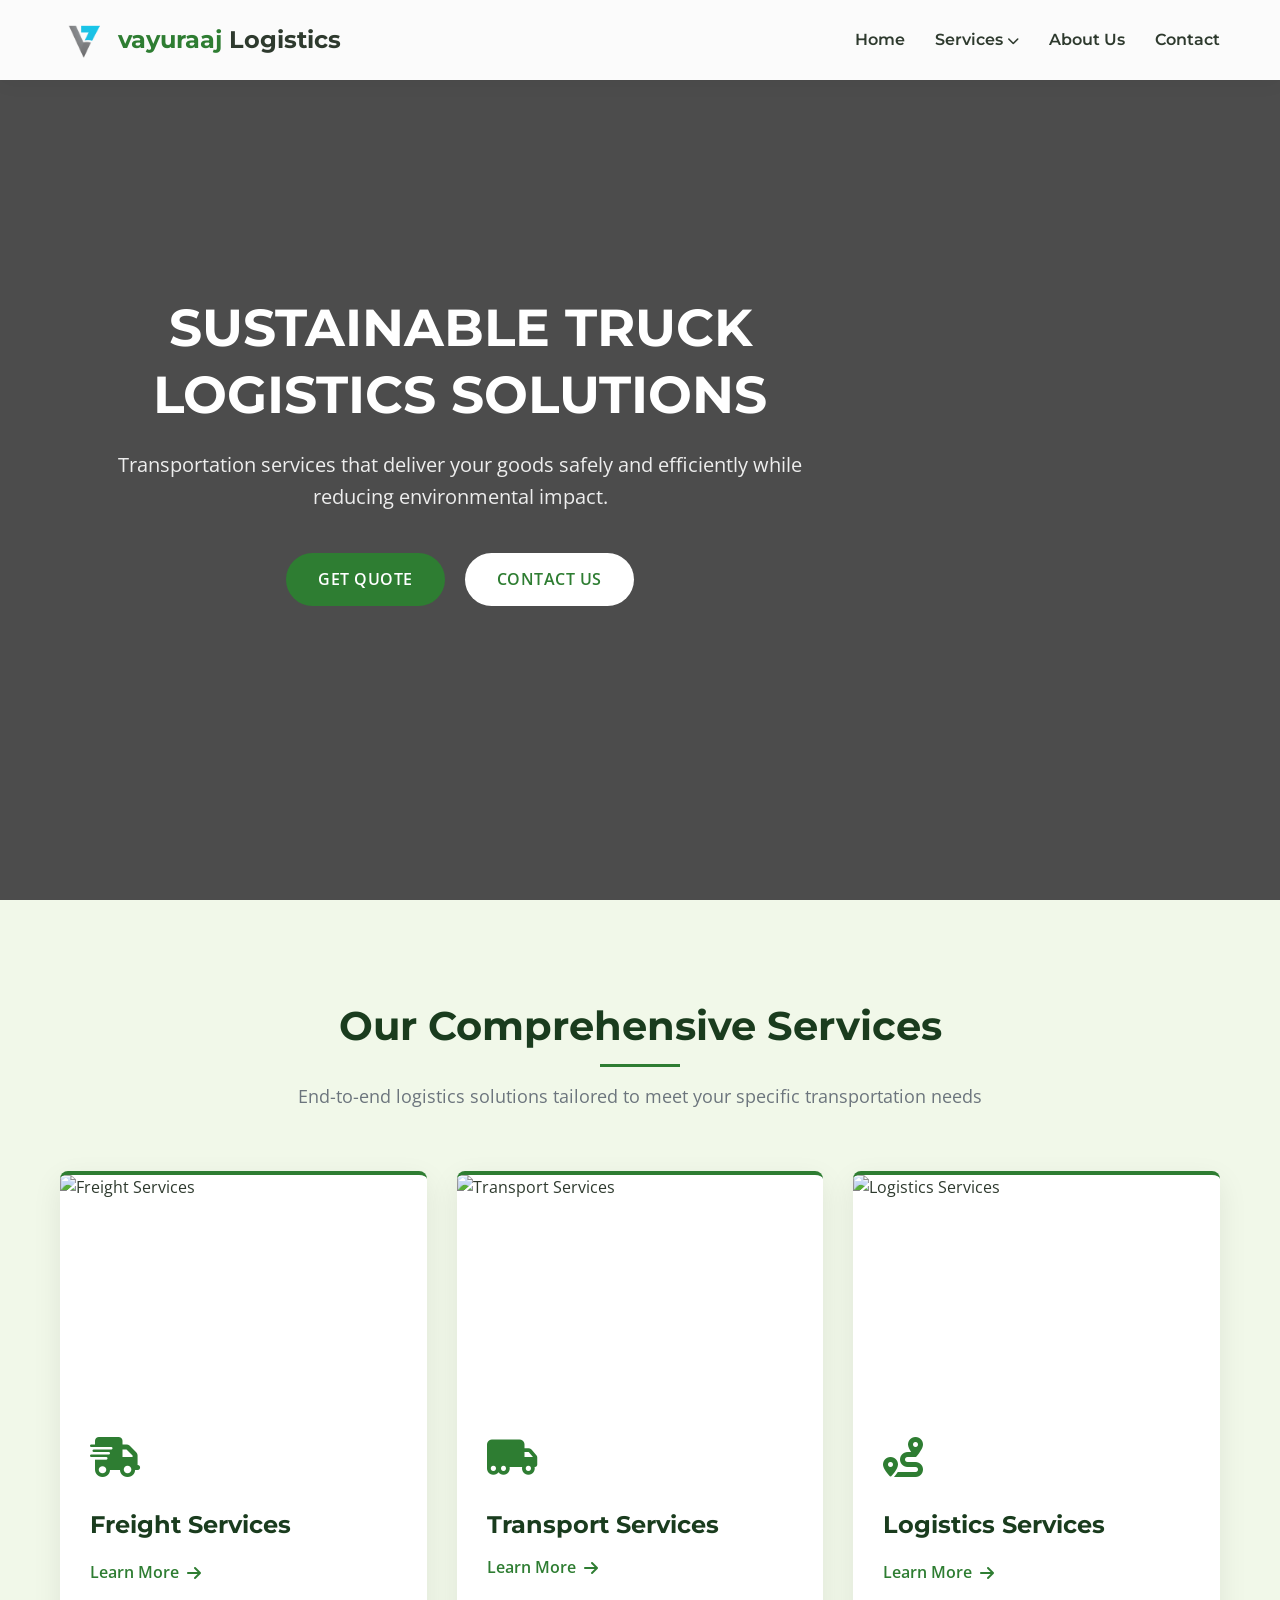
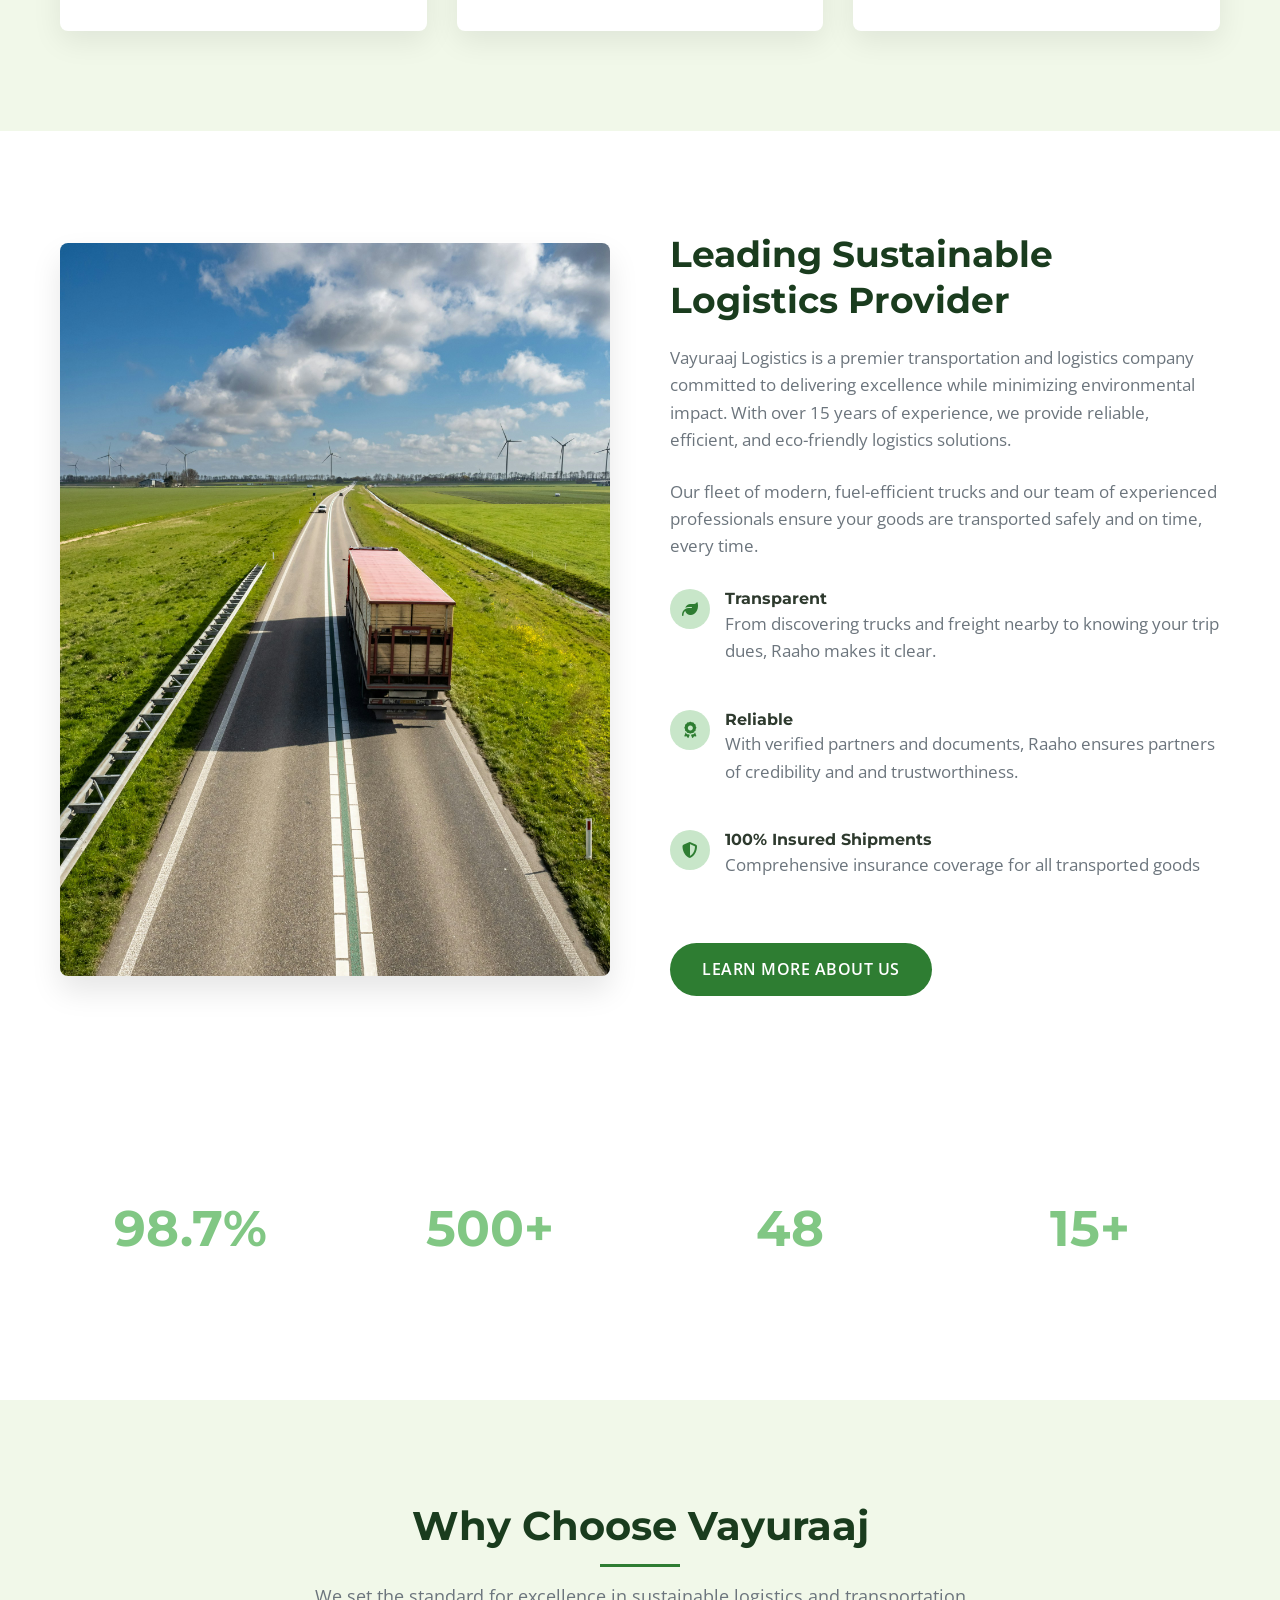
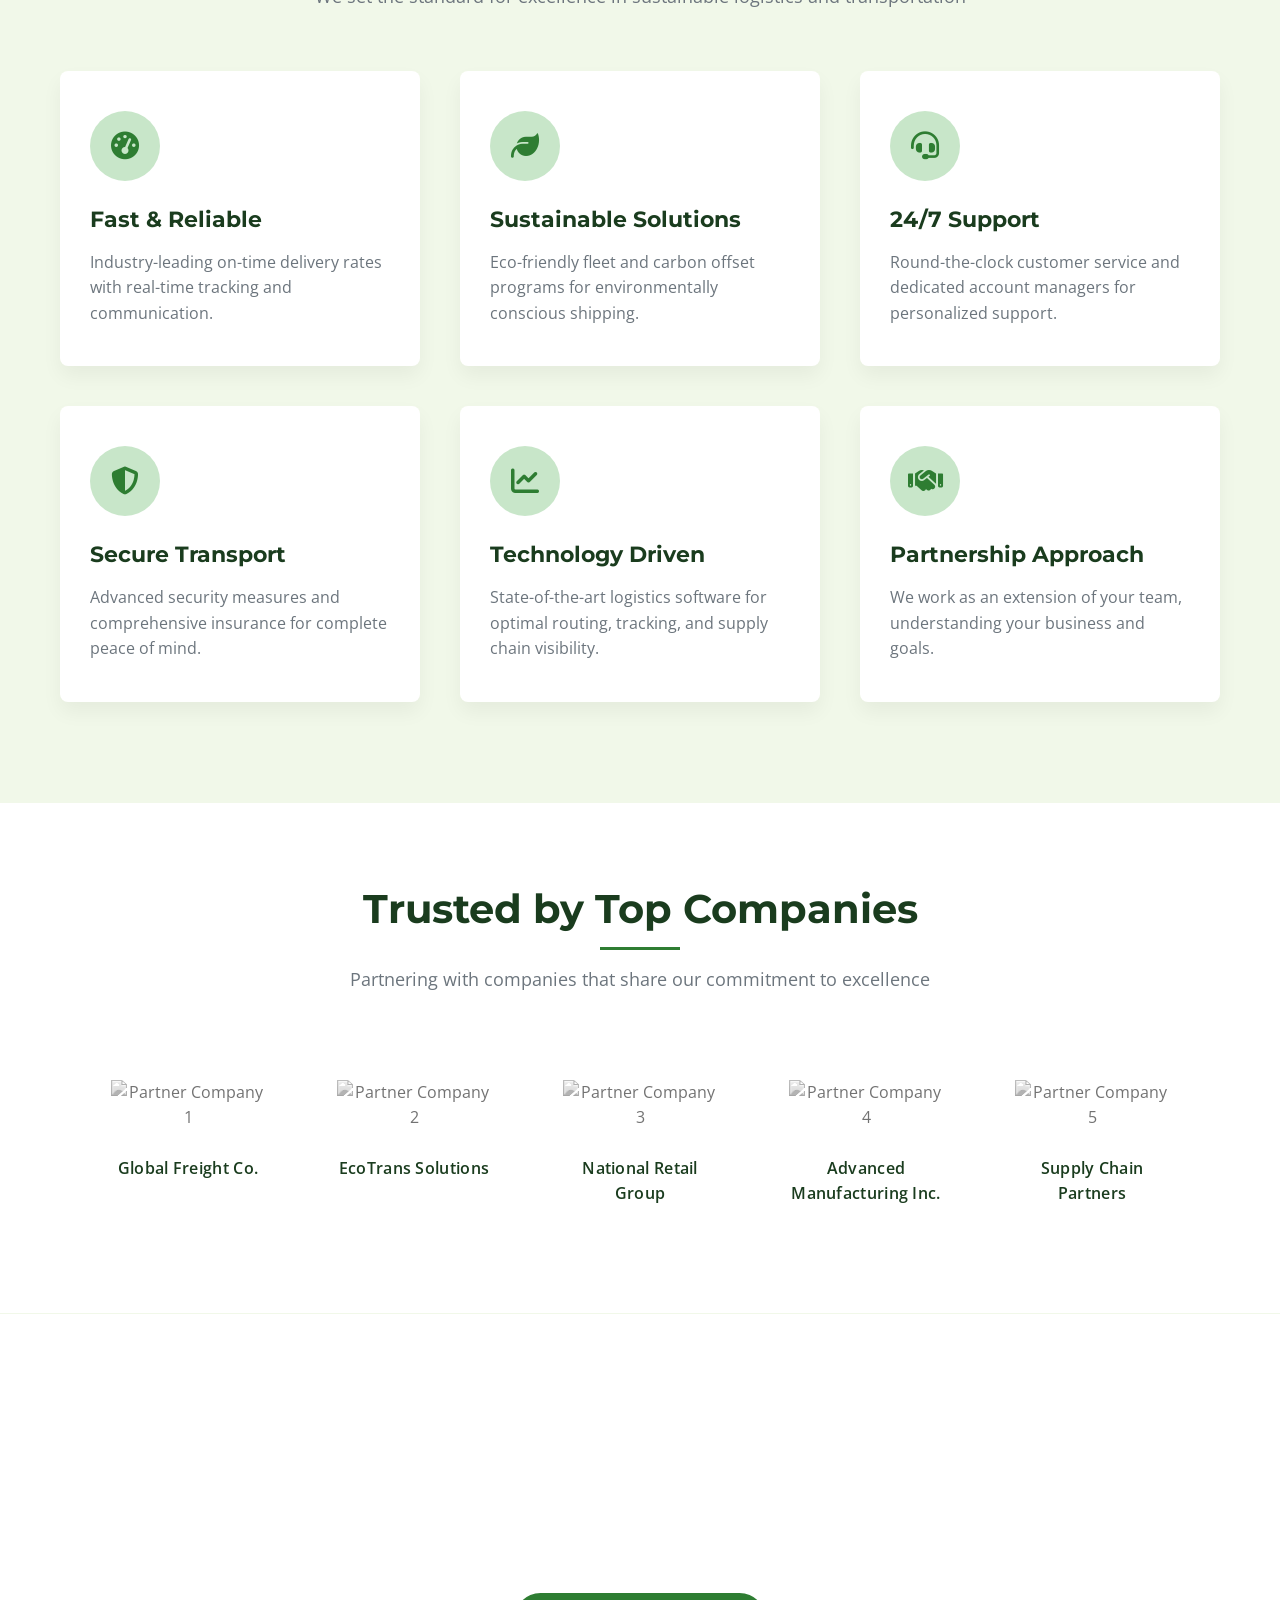
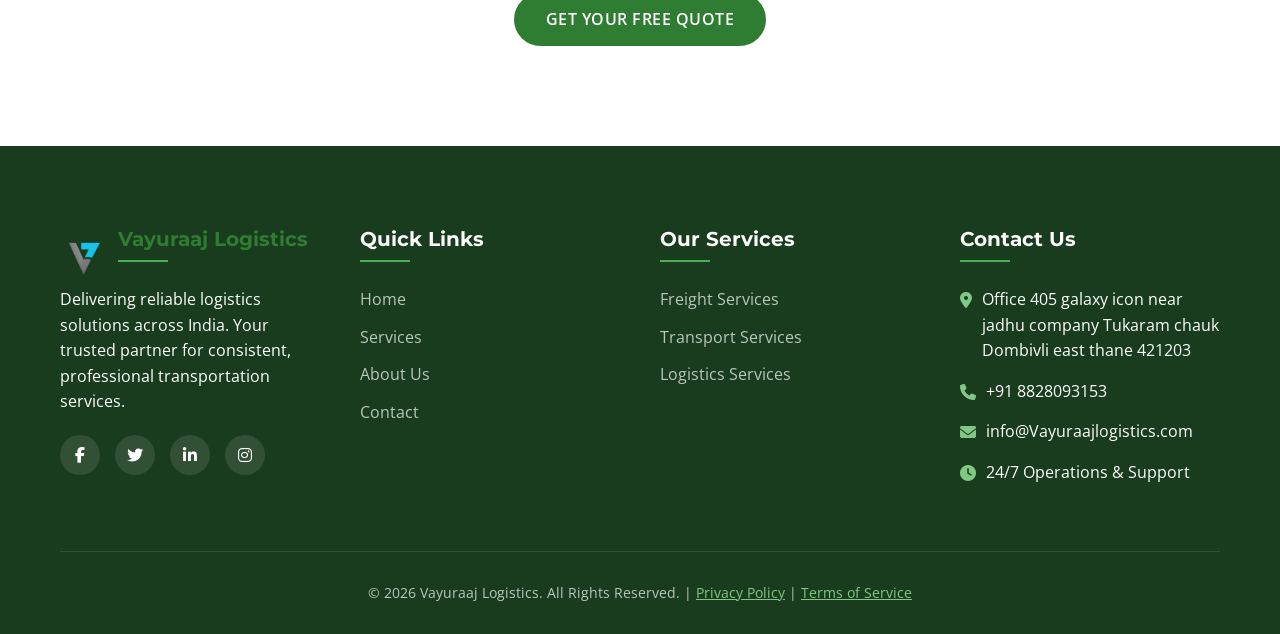
==== index.html @ b155f9e0 "menubar" ====
<!doctype html>
<html lang="en">
  <head>
    <meta charset="UTF-8" />
    <meta name="viewport" content="width=device-width, initial-scale=1.0" />
    <title>Vayuraaj | Sustainable Truck Transportation</title>
    <link
      rel="stylesheet"
      href="https://cdnjs.cloudflare.com/ajax/libs/font-awesome/6.4.0/css/all.min.css"
    />
    <link rel="preconnect" href="https://fonts.googleapis.com" />
    <link rel="preconnect" href="https://fonts.gstatic.com" crossorigin />
    <link
      href="https://fonts.googleapis.com/css2?family=Montserrat:wght@400;500;600;700;800&family=Open+Sans:wght@400;500;600&display=swap"
      rel="stylesheet"
    />
    <link rel="stylesheet" href="css/index.css" />
  </head>
  <body>
    <!-- Header -->
    <header id="header">
      <div class="container header-container">
        <div class="logo-container">
          <div class="logo">
            <img src="image.png" alt="logo" />
          </div>
          <div class="logo-text"><span>vayuraaj </span> Logistics</div>
        </div>

        <div class="nav-container">
          <nav class="nav-links" id="navLinks">
            <a href="#home">Home</a>

            <div class="dropdown">
              <div class="dropdown-toggle">
                <a href="#services"
                  >Services <i class="fas fa-chevron-down"></i
                ></a>
              </div>
              <div class="dropdown-menu">
                <a href="services.html">All Services</a>
                <a href="#freight">Freight Services</a>
                <a href="#transport">Transport Services</a>
                <a href="#logistics">Logistics Services</a>
                <!-- <a href="#warehouse">Warehousing</a>
                <a href="#supply">Supply Chain</a>
                <a href="#customs">Customs Clearance</a> -->
              </div>
            </div>

            <a href="about-us.html">About Us</a>
            <a href="#contact.html">Contact</a>
          </nav>

          <!-- <a href="#contact" class="btn">Get Quote</a> -->

          <button class="mobile-menu-btn" id="mobileMenuBtn">
            <i class="fas fa-bars"></i>
          </button>
        </div>
      </div>
    </header>

    <!-- Video Hero Section -->
    <section class="video-hero" id="home">
      <video
        autoplay
        muted
        loop
        playsinline
        class="video-background"
        id="video"
      >
        <source src="video.mp4" type="video/mp4" />
        Your browser does not support the video tag.
      </video>
      <div class="video-overlay"></div>

      <div class="container">
        <div class="hero-content">
          <h1>Sustainable Truck Logistics Solutions</h1>
          <p>
            Transportation services that deliver your goods safely and
            efficiently while reducing environmental impact.
          </p>
          <div class="hero-buttons">
            <a href="#contact" class="btn">Get Quote</a>
            <a href="#contact" class="btn btn-secondary">Contact Us</a>
          </div>
        </div>
      </div>
    </section>

    <!-- Services Section -->
    <section class="services-section" id="services">
      <div class="container">
        <div class="section-title">
          <h2>Our Comprehensive Services</h2>
          <p>
            End-to-end logistics solutions tailored to meet your specific
            transportation needs
          </p>
        </div>

        <div class="services-grid">
          <div class="service-card">
            <div class="service-image">
              <img
                src="https://images.unsplash.com/photo-1586528116311-ad8dd3c8310d?ixlib=rb-4.0.3&auto=format&fit=crop&w=2070&q=80"
                alt="Freight Services"
              />
            </div>
            <div class="service-content">
              <div class="service-icon">
                <i class="fas fa-shipping-fast"></i>
              </div>
              <h3>Freight Services</h3>
              <p></p>
              <a href="services.html#learnmore" class="service-link"
                >Learn More <i class="fas fa-arrow-right"></i
              ></a>
            </div>
          </div>

          <div class="service-card">
            <div class="service-image">
              <img
                src="https://images.unsplash.com/photo-1557223562-6c77ef16210f?ixlib=rb-4.0.3&auto=format&fit=crop&w=2070&q=80"
                alt="Transport Services"
              />
            </div>
            <div class="service-content">
              <div class="service-icon">
                <i class="fas fa-truck-moving"></i>
              </div>
              <h3>Transport Services</h3>
              <p>
                <a href="#services.html#learnmore" class="service-link"
                  >Learn More <i class="fas fa-arrow-right"></i
                ></a>
              </p>
            </div>
          </div>

          <div class="service-card">
            <div class="service-image">
              <img
                src="https://images.unsplash.com/photo-1553413077-190dd305871c?ixlib=rb-4.0.3&auto=format&fit=crop&w=2070&q=80"
                alt="Logistics Services"
              />
            </div>
            <div class="service-content">
              <div class="service-icon">
                <i class="fas fa-route"></i>
              </div>
              <h3>Logistics Services</h3>
              <p></p>
              <a href="services.html#learnmore" class="service-link"
                >Learn More <i class="fas fa-arrow-right"></i
              ></a>
            </div>
          </div>

          <!-- <div class="service-card">
            <div class="service-image">
              <img
                src="https://images.unsplash.com/photo-1553413077-190dd305871c?ixlib=rb-4.0.3&auto=format&fit=crop&w=2070&q=80"
                alt="Warehousing"
              />
            </div>
            <div class="service-content">
              <div class="service-icon">
                <i class="fas fa-warehouse"></i>
              </div>
              <h3>Warehousing</h3>
              <p>
                Secure storage, inventory management, and distribution center
                services with climate control.
              </p>
              <a href="#" class="service-link"
                >Learn More <i class="fas fa-arrow-right"></i
              ></a>
            </div>
          </div>

          <div class="service-card">
            <div class="service-image">
              <img
                src="https://images.unsplash.com/photo-1581094794329-c8112a89af12?ixlib=rb-4.0.3&auto=format&fit=crop&w=2070&q=80"
                alt="Supply Chain"
              />
            </div>
            <div class="service-content">
              <div class="service-icon">
                <i class="fas fa-link"></i>
              </div>
              <h3>Supply Chain Solutions</h3>
              <p>
                End-to-end supply chain management, from procurement to final
                delivery and reverse logistics.
              </p>
              <a href="#" class="service-link"
                >Learn More <i class="fas fa-arrow-right"></i
              ></a>
            </div>
          </div>

          <div class="service-card">
            <div class="service-image">
              <img
                src="https://images.unsplash.com/photo-1560472354-b33ff0c44a43?ixlib=rb-4.0.3&auto=format&fit=crop&w=2069&q=80"
                alt="Customs Clearance"
              />
            </div>
            <div class="service-content">
              <div class="service-icon">
                <i class="fas fa-file-contract"></i>
              </div>
              <h3>Customs Clearance</h3>
              <p>
                Expert customs brokerage and clearance services for
                international shipments and cross-border trade.
              </p>
              <a href="#" class="service-link"
                >Learn More <i class="fas fa-arrow-right"></i
              ></a>
            </div>
          </div> -->
        </div>
      </div>
    </section>

    <!-- About Section -->
    <section class="about-section" id="about">
      <div class="container">
        <div class="about-container">
          <div class="about-image">
            <img src="truck.jpg" alt="About Vayuraaj Logistics" />
          </div>
          <div class="about-content">
            <h2>Leading Sustainable Logistics Provider</h2>
            <p>
              Vayuraaj Logistics is a premier transportation and logistics
              company committed to delivering excellence while minimizing
              environmental impact. With over 15 years of experience, we provide
              reliable, efficient, and eco-friendly logistics solutions.
            </p>
            <p>
              Our fleet of modern, fuel-efficient trucks and our team of
              experienced professionals ensure your goods are transported safely
              and on time, every time.
            </p>

            <div class="features-list">
              <div class="feature-item">
                <div class="feature-icon">
                  <i class="fas fa-leaf"></i>
                </div>
                <div>
                  <h4>Transparent</h4>
                  <p>
                    From discovering trucks and freight nearby to knowing your
                    trip dues, Raaho makes it clear.
                  </p>
                </div>
              </div>
              <div class="feature-item">
                <div class="feature-icon">
                  <i class="fas fa-award"></i>
                </div>
                <div>
                  <h4>Reliable</h4>
                  <p>
                    With verified partners and documents, Raaho ensures partners
                    of credibility and and trustworthiness.
                  </p>
                </div>
              </div>
              <div class="feature-item">
                <div class="feature-icon">
                  <i class="fas fa-shield-alt"></i>
                </div>
                <div>
                  <h4>100% Insured Shipments</h4>
                  <p>
                    Comprehensive insurance coverage for all transported goods
                  </p>
                </div>
              </div>
            </div>

            <a href="#contact" class="btn" style="margin-top: 20px"
              >Learn More About Us</a
            >
          </div>
        </div>
      </div>
    </section>

    <!-- Stats Section -->
    <section class="stats-section">
      <div class="container">
        <div class="stats-grid">
          <div class="stat-item">
            <h3>98.7%</h3>
            <p>On-Time Delivery Rate</p>
          </div>
          <div class="stat-item">
            <h3>500+</h3>
            <p>Modern Trucks in Fleet</p>
          </div>
          <div class="stat-item">
            <h3>48</h3>
            <p>States Covered</p>
          </div>
          <div class="stat-item">
            <h3>15+</h3>
            <p>Years of Experience</p>
          </div>
        </div>
      </div>
    </section>

    <!-- Why Choose Us Section -->
    <section class="why-choose-section">
      <div class="container">
        <div class="section-title">
          <h2>Why Choose Vayuraaj</h2>
          <p>
            We set the standard for excellence in sustainable logistics and
            transportation
          </p>
        </div>

        <div class="features-grid">
          <div class="feature-box">
            <div class="feature-icon">
              <i class="fas fa-tachometer-alt"></i>
            </div>
            <h3>Fast & Reliable</h3>
            <p>
              Industry-leading on-time delivery rates with real-time tracking
              and communication.
            </p>
          </div>

          <div class="feature-box">
            <div class="feature-icon">
              <i class="fas fa-leaf"></i>
            </div>
            <h3>Sustainable Solutions</h3>
            <p>
              Eco-friendly fleet and carbon offset programs for environmentally
              conscious shipping.
            </p>
          </div>

          <div class="feature-box">
            <div class="feature-icon">
              <i class="fas fa-headset"></i>
            </div>
            <h3>24/7 Support</h3>
            <p>
              Round-the-clock customer service and dedicated account managers
              for personalized support.
            </p>
          </div>

          <div class="feature-box">
            <div class="feature-icon">
              <i class="fas fa-shield-alt"></i>
            </div>
            <h3>Secure Transport</h3>
            <p>
              Advanced security measures and comprehensive insurance for
              complete peace of mind.
            </p>
          </div>

          <div class="feature-box">
            <div class="feature-icon">
              <i class="fas fa-chart-line"></i>
            </div>
            <h3>Technology Driven</h3>
            <p>
              State-of-the-art logistics software for optimal routing, tracking,
              and supply chain visibility.
            </p>
          </div>

          <div class="feature-box">
            <div class="feature-icon">
              <i class="fas fa-handshake"></i>
            </div>
            <h3>Partnership Approach</h3>
            <p>
              We work as an extension of your team, understanding your business
              and goals.
            </p>
          </div>
        </div>
      </div>
    </section>
    <!-- Partners Section -->
    <section class="partners-section">
      <div class="container">
        <div class="section-title">
          <h2 class="fade-up">Trusted by Top Companies</h2>
          <p class="fade-up">
            Partnering with companies that share our commitment to excellence
          </p>
        </div>

        <div class="partners-grid">
          <!-- Partner 1 -->
          <div class="partner-card zoom-in">
            <div class="partner-logo">
              <img
                src="https://via.placeholder.com/200x100/2e7d32/ffffff?text=PARTNER+1"
                alt="Partner Company 1"
              />
            </div>
            <div class="partner-name">Global Freight Co.</div>
          </div>

          <!-- Partner 2 -->
          <div class="partner-card zoom-in">
            <div class="partner-logo">
              <img
                src="https://via.placeholder.com/200x100/2e7d32/ffffff?text=PARTNER+2"
                alt="Partner Company 2"
              />
            </div>
            <div class="partner-name">EcoTrans Solutions</div>
          </div>

          <!-- Partner 3 -->
          <div class="partner-card zoom-in">
            <div class="partner-logo">
              <img
                src="https://via.placeholder.com/200x100/2e7d32/ffffff?text=PARTNER+3"
                alt="Partner Company 3"
              />
            </div>
            <div class="partner-name">National Retail Group</div>
          </div>

          <!-- Partner 4 -->
          <div class="partner-card zoom-in">
            <div class="partner-logo">
              <img
                src="https://via.placeholder.com/200x100/2e7d32/ffffff?text=PARTNER+4"
                alt="Partner Company 4"
              />
            </div>
            <div class="partner-name">Advanced Manufacturing Inc.</div>
          </div>

          <!-- Partner 5 (optional) -->
          <div class="partner-card zoom-in">
            <div class="partner-logo">
              <img
                src="https://via.placeholder.com/200x100/2e7d32/ffffff?text=PARTNER+5"
                alt="Partner Company 5"
              />
            </div>
            <div class="partner-name">Supply Chain Partners</div>
          </div>
        </div>
      </div>
    </section>

    <!-- CTA Section -->

    <section class="cta-section">
      <div class="container">
        <h2>Ready to Transform Your Logistics?</h2>
        <p>
          Contact us today for a customized logistics solution that meets your
          needs and exceeds your expectations.
        </p>
        <a href="contact.html" class="btn">Get Your Free Quote</a>
      </div>
    </section>

    <!-- Footer -->
    <footer id="contact">
      <div class="container">
        <div class="footer-grid">
          <div class="footer-col">
            <div class="logo-container">
              <div class="logo">
                <img src="image.png" alt="logo" />
              </div>
              <div class="logo-text">
                <span> <h3>Vayuraaj Logistics</h3></span>
              </div>
            </div>
            <p>
              Delivering reliable logistics solutions across India. Your trusted
              partner for consistent, professional transportation services.
            </p>
            <div class="social-icons">
              <a href="#"><i class="fab fa-facebook-f"></i></a>
              <a href="#"><i class="fab fa-twitter"></i></a>
              <a href="#"><i class="fab fa-linkedin-in"></i></a>
              <a href="#"><i class="fab fa-instagram"></i></a>
            </div>
          </div>

          <div class="footer-col">
            <h3>Quick Links</h3>
            <ul class="footer-links">
              <li><a href="index.html">Home</a></li>
              <li><a href="services.html">Services</a></li>
              <li><a href="about-us.html">About Us</a></li>
              <li><a href="contact.html">Contact</a></li>
            </ul>
          </div>

          <div class="footer-col">
            <h3>Our Services</h3>
            <ul class="footer-links">
              <li><a href="services.html">Freight Services</a></li>
              <li><a href="services.html">Transport Services</a></li>
              <li><a href="services.html">Logistics Services</a></li>
            </ul>
          </div>

          <div class="footer-col">
            <h3>Contact Us</h3>
            <ul class="contact-info">
              <li>
                <i class="fas fa-map-marker-alt"></i>
                <span
                  >Office 405 galaxy icon near jadhu company Tukaram chauk
                  Dombivli east thane 421203</span
                >
              </li>
              <li>
                <i class="fas fa-phone"></i>
                <span>+91 8828093153</span>
              </li>
              <li>
                <i class="fas fa-envelope"></i>
                <span>info@Vayuraajlogistics.com</span>
              </li>
              <li>
                <i class="fas fa-clock"></i>
                <span>24/7 Operations & Support</span>
              </li>
            </ul>
          </div>
        </div>

        <div class="copyright">
          <p>
            &copy; 2026 Vayuraaj Logistics. All Rights Reserved. |
            <a href="#" style="color: var(--accent)">Privacy Policy</a> |
            <a href="#" style="color: var(--accent)">Terms of Service</a>
          </p>
        </div>
      </div>
    </footer>

    <script>
      // Mobile Menu Functionality
      document.addEventListener("DOMContentLoaded", function () {
        const mobileMenuBtn = document.getElementById("mobileMenuBtn");
        const navLinks = document.getElementById("navLinks");
        const header = document.getElementById("header");
        const dropdownToggles = document.querySelectorAll(".dropdown-toggle");
        const body = document.body;

        // Toggle mobile menu
        if (mobileMenuBtn) {
          mobileMenuBtn.addEventListener("click", function (e) {
            e.stopPropagation();
            navLinks.classList.toggle("active");
            body.classList.toggle("menu-open");

            // Change icon
            const icon = this.querySelector("i");
            if (navLinks.classList.contains("active")) {
              icon.classList.remove("fa-bars");
              icon.classList.add("fa-times");
            } else {
              icon.classList.remove("fa-times");
              icon.classList.add("fa-bars");
            }
          });
        }

        // Close menu when clicking outside
        document.addEventListener("click", function (e) {
          if (
            !navLinks.contains(e.target) &&
            !mobileMenuBtn.contains(e.target)
          ) {
            navLinks.classList.remove("active");
            body.classList.remove("menu-open");
            const icon = mobileMenuBtn.querySelector("i");
            icon.classList.remove("fa-times");
            icon.classList.add("fa-bars");

            // Close all dropdowns
            document.querySelectorAll(".dropdown.active").forEach((drop) => {
              drop.classList.remove("active");
            });
          }
        });

        // Mobile dropdown toggle
        dropdownToggles.forEach((toggle) => {
          toggle.addEventListener("click", function (e) {
            if (window.innerWidth <= 992) {
              e.preventDefault();
              e.stopPropagation();
              const dropdown = this.closest(".dropdown");
              dropdown.classList.toggle("active");

              // Close other dropdowns
              dropdownToggles.forEach((otherToggle) => {
                const otherDropdown = otherToggle.closest(".dropdown");
                if (otherDropdown !== dropdown) {
                  otherDropdown.classList.remove("active");
                }
              });
            }
          });
        });

        // Close menu when clicking a link (except dropdown toggles)
        navLinks
          .querySelectorAll("a:not(.dropdown-toggle a)")
          .forEach((link) => {
            link.addEventListener("click", function () {
              navLinks.classList.remove("active");
              body.classList.remove("menu-open");
              const icon = mobileMenuBtn.querySelector("i");
              icon.classList.remove("fa-times");
              icon.classList.add("fa-bars");

              // Close all dropdowns
              document.querySelectorAll(".dropdown.active").forEach((drop) => {
                drop.classList.remove("active");
              });
            });
          });

        // Header scroll effect
        window.addEventListener("scroll", function () {
          if (window.scrollY > 50) {
            header.classList.add("scrolled");
          } else {
            header.classList.remove("scrolled");
          }
        });

        // Handle window resize
        let resizeTimer;
        window.addEventListener("resize", function () {
          clearTimeout(resizeTimer);
          resizeTimer = setTimeout(function () {
            if (window.innerWidth > 992) {
              navLinks.classList.remove("active");
              body.classList.remove("menu-open");
              document.querySelectorAll(".dropdown.active").forEach((drop) => {
                drop.classList.remove("active");
              });

              const icon = mobileMenuBtn.querySelector("i");
              icon.classList.remove("fa-times");
              icon.classList.add("fa-bars");
            }
          }, 250);
        });

        // Prevent body scroll when menu is open on touch devices
        navLinks.addEventListener(
          "touchmove",
          function (e) {
            if (navLinks.classList.contains("active")) {
              e.preventDefault();
            }
          },
          { passive: false },
        );
      });
    </script>
  </body>
</html>
---- css/index.css ----
* {
  margin: 0;
  padding: 0;
  box-sizing: border-box;
}

:root {
  --primary: #2e7d32;
  --primary-dark: #1b5e20;
  --primary-light: #4caf50;
  --secondary: #388e3c;
  --accent: #81c784;
  --dark: #1a3c1e;
  --light: #f1f8e9;
  --gray: #6c757d;
  --text-dark: #2e3a2e;
  --highlight: #c8e6c9;
}

body {
  font-family: "Open Sans", sans-serif;
  line-height: 1.6;
  color: var(--text-dark);
  overflow-x: hidden;
}

h1,
h2,
h3,
h4,
h5,
h6 {
  font-family: "Montserrat", sans-serif;
  font-weight: 700;
  line-height: 1.3;
}

.container {
  width: 100%;
  max-width: 1200px;
  margin: 0 auto;
  padding: 0 20px;
}

.btn {
  display: inline-block;
  padding: 14px 32px;
  background-color: var(--primary);
  color: white;
  text-decoration: none;
  border-radius: 40px;
  font-weight: 600;
  font-size: 16px;
  transition: all 0.3s ease;
  border: none;
  cursor: pointer;
  text-transform: uppercase;
  letter-spacing: 0.5px;
}

.btn:hover {
  background-color: var(--primary-dark);
  transform: translateY(-3px);
  box-shadow: 0 10px 20px rgba(46, 125, 50, 0.2);
}

.btn-secondary {
  background-color: white;
  color: var(--primary);
}

.btn-secondary:hover {
  background-color: var(--light);
}
/* ===== Header Base Styles ===== */
#header {
  position: fixed;
  top: 0;
  left: 0;
  width: 100%;
  z-index: 1000;
  padding: 20px 0;
  transition: all 0.4s cubic-bezier(0.4, 0, 0.2, 1);
  background-color: rgba(255, 255, 255, 0.98);
  backdrop-filter: blur(10px);
  -webkit-backdrop-filter: blur(10px);
  box-shadow: 0 2px 20px rgba(0, 0, 0, 0.05);
}

#header.scrolled {
  padding: 12px 0;
  background-color: rgba(255, 255, 255, 0.98);
  box-shadow: 0 5px 25px rgba(46, 125, 50, 0.15);
}

.header-container {
  display: flex;
  justify-content: space-between;
  align-items: center;
  padding: 0 20px;
  max-width: 1200px;
  margin: 0 auto;
  position: relative;
}

/* ===== Logo Styles ===== */
.logo-container {
  display: flex;
  align-items: center;
  gap: 10px;
  z-index: 1001;
}

.logo {
  display: flex;
  align-items: center;
}

.logo img {
  height: 45px;
  width: auto;
  transition: all 0.3s ease;
}

#header.scrolled .logo img {
  height: 38px;
}

.logo-text {
  font-size: 24px;
  font-weight: 800;
  color: #2e3a2e;
  font-family: "Montserrat", sans-serif;
  transition: all 0.3s ease;
}

.logo-text span {
  color: #2e7d32;
}

#header.scrolled .logo-text {
  font-size: 22px;
}

/* ===== Navigation Container ===== */
.nav-container {
  display: flex;
  align-items: center;
  gap: 30px;
}

/* ===== Desktop Navigation ===== */
.nav-links {
  display: flex;
  align-items: center;
  gap: 30px;
  margin: 0;
  padding: 0;
  list-style: none;
}

.nav-links a {
  text-decoration: none;
  color: #2e3a2e;
  font-weight: 600;
  font-size: 16px;
  font-family: "Montserrat", sans-serif;
  transition: all 0.3s ease;
  position: relative;
  padding: 5px 0;
}

.nav-links a:hover {
  color: #2e7d32;
}

.nav-links a::after {
  content: "";
  position: absolute;
  bottom: 0;
  left: 0;
  width: 0;
  height: 2px;
  background: linear-gradient(90deg, #2e7d32, #4caf50);
  transition: width 0.3s cubic-bezier(0.4, 0, 0.2, 1);
}

.nav-links a:hover::after,
.nav-links a.active::after {
  width: 100%;
}

.nav-links a.active {
  color: #2e7d32;
}

/* ===== Dropdown Styles ===== */
.dropdown {
  position: relative;
}

.dropdown-toggle {
  display: flex;
  align-items: center;
  gap: 5px;
  cursor: pointer;
}

.dropdown-toggle i {
  font-size: 12px;
  transition: transform 0.3s ease;
}

.dropdown:hover .dropdown-toggle i {
  transform: rotate(180deg);
}

.dropdown-menu {
  position: absolute;
  top: 100%;
  left: 50%;
  transform: translateX(-50%) translateY(20px);
  min-width: 240px;
  background: white;
  border-radius: 12px;
  padding: 12px 0;
  box-shadow: 0 15px 40px rgba(46, 125, 50, 0.15);
  opacity: 0;
  visibility: hidden;
  transition: all 0.3s cubic-bezier(0.4, 0, 0.2, 1);
  z-index: 1000;
  border: 1px solid rgba(46, 125, 50, 0.1);
}

.dropdown:hover .dropdown-menu {
  opacity: 1;
  visibility: visible;
  transform: translateX(-50%) translateY(10px);
}

.dropdown-menu a {
  display: block;
  padding: 12px 24px;
  color: #2e3a2e;
  font-size: 14px;
  font-weight: 500;
  transition: all 0.3s ease;
  border-left: 3px solid transparent;
}

.dropdown-menu a:hover {
  background: linear-gradient(90deg, rgba(46, 125, 50, 0.05), transparent);
  color: #2e7d32;
  border-left-color: #2e7d32;
  padding-left: 30px;
}

.dropdown-menu a::after {
  display: none;
}

/* ===== Mobile Menu Button ===== */
.mobile-menu-btn {
  display: none;
  background: none;
  border: none;
  font-size: 28px;
  color: #2e3a2e;
  cursor: pointer;
  padding: 8px;
  z-index: 1001;
  transition: all 0.3s ease;
  border-radius: 8px;
}

.mobile-menu-btn:hover {
  color: #2e7d32;
  background: rgba(46, 125, 50, 0.1);
}

/* ===== Get Quote Button ===== */
.get-quote-btn {
  display: inline-block;
  padding: 10px 24px;
  background: linear-gradient(135deg, #2e7d32, #4caf50);
  color: white;
  text-decoration: none;
  border-radius: 50px;
  font-weight: 600;
  font-size: 14px;
  font-family: "Montserrat", sans-serif;
  transition: all 0.3s ease;
  box-shadow: 0 4px 15px rgba(46, 125, 50, 0.3);
  border: 1px solid rgba(255, 255, 255, 0.1);
  white-space: nowrap;
}

.get-quote-btn:hover {
  transform: translateY(-3px);
  box-shadow: 0 8px 25px rgba(46, 125, 50, 0.4);
  background: linear-gradient(135deg, #1b5e20, #2e7d32);
}

/* ===== Mobile Responsive Styles ===== */
@media screen and (max-width: 992px) {
  .mobile-menu-btn {
    display: flex;
    align-items: center;
    justify-content: center;
  }

  .nav-links {
    position: fixed;
    top: 0;
    right: -100%;
    width: 85%;
    max-width: 400px;
    height: 100vh;
    background: white;
    flex-direction: column;
    align-items: flex-start;
    justify-content: flex-start;
    padding: 100px 30px 40px;
    gap: 15px;
    transition: right 0.5s cubic-bezier(0.4, 0, 0.2, 1);
    box-shadow: -5px 0 40px rgba(0, 0, 0, 0.1);
    overflow-y: auto;
    z-index: 1000;
  }

  .nav-links.active {
    right: 0;
  }

  /* Overlay when menu is open */
  .nav-links.active::before {
    content: "";
    position: fixed;
    top: 0;
    left: 0;
    width: 100%;
    height: 100%;
    background: rgba(0, 0, 0, 0.5);
    z-index: -1;
    animation: fadeIn 0.3s ease;
  }

  .nav-links a {
    width: 100%;
    padding: 15px 0;
    font-size: 18px;
    border-bottom: 1px solid rgba(46, 125, 50, 0.1);
    animation: slideInRight 0.5s ease forwards;
    opacity: 0;
    transform: translateX(30px);
  }

  .nav-links a:nth-child(1) {
    animation-delay: 0.1s;
  }
  .nav-links a:nth-child(2) {
    animation-delay: 0.2s;
  }
  .nav-links a:nth-child(3) {
    animation-delay: 0.3s;
  }
  .nav-links a:nth-child(4) {
    animation-delay: 0.4s;
  }

  .nav-links.active a {
    opacity: 1;
    transform: translateX(0);
  }

  /* Mobile Dropdown Styles */
  .dropdown {
    width: 100%;
  }

  .dropdown-toggle {
    width: 100%;
    justify-content: space-between;
    padding: 15px 0;
    border-bottom: 1px solid rgba(46, 125, 50, 0.1);
  }

  .dropdown-toggle a {
    border-bottom: none;
    padding: 0;
    width: auto;
  }

  .dropdown-menu {
    position: static;
    transform: none;
    opacity: 1;
    visibility: visible;
    box-shadow: none;
    background: rgba(46, 125, 50, 0.03);
    border-radius: 12px;
    margin: 10px 0 10px 20px;
    padding: 10px 0;
    display: none;
    transition: all 0.3s ease;
    border: 1px solid rgba(46, 125, 50, 0.1);
    width: calc(100% - 20px);
  }

  .dropdown.active .dropdown-menu {
    display: block;
    animation: slideDown 0.4s ease;
  }

  .dropdown-menu a {
    padding: 12px 20px;
    font-size: 16px;
    border-bottom: 1px solid rgba(46, 125, 50, 0.05);
    animation: none;
    opacity: 1;
    transform: none;
  }

  .dropdown-menu a:last-child {
    border-bottom: none;
  }

  .dropdown-toggle i {
    transition: transform 0.3s ease;
  }

  .dropdown.active .dropdown-toggle i {
    transform: rotate(180deg);
  }

  /* Hide desktop hover effects on mobile */
  .dropdown:hover .dropdown-menu {
    transform: none;
  }

  /* Get quote button in mobile menu */
  .mobile-quote-btn {
    display: block;
    width: 100%;
    margin-top: 20px;
    text-align: center;
    padding: 15px;
    background: linear-gradient(135deg, #2e7d32, #4caf50);
    color: white;
    text-decoration: none;
    border-radius: 50px;
    font-weight: 600;
    font-size: 16px;
    border: none;
    animation: slideInRight 0.5s ease forwards;
    animation-delay: 0.5s;
    opacity: 0;
    transform: translateX(30px);
  }

  .nav-links.active .mobile-quote-btn {
    opacity: 1;
    transform: translateX(0);
  }
}

/* ===== Small Mobile Styles ===== */
@media screen and (max-width: 480px) {
  #header {
    padding: 15px 0;
  }

  #header.scrolled {
    padding: 10px 0;
  }

  .logo img {
    height: 35px;
  }

  #header.scrolled .logo img {
    height: 30px;
  }

  .logo-text {
    font-size: 20px;
  }

  #header.scrolled .logo-text {
    font-size: 18px;
  }

  .nav-links {
    width: 90%;
    padding: 80px 20px 30px;
  }

  .nav-links a {
    font-size: 16px;
    padding: 12px 0;
  }

  .dropdown-toggle a {
    font-size: 16px;
  }

  .dropdown-menu a {
    font-size: 14px;
    padding: 10px 16px;
  }

  .mobile-menu-btn {
    font-size: 24px;
  }
}

/* ===== Landscape Mode ===== */
@media screen and (max-width: 992px) and (orientation: landscape) {
  .nav-links {
    padding: 70px 30px 30px;
  }

  .nav-links a {
    padding: 10px 0;
  }

  .dropdown-toggle {
    padding: 10px 0;
  }

  .dropdown-menu {
    max-height: 250px;
    overflow-y: auto;
  }
}

/* ===== Animations ===== */
@keyframes slideInRight {
  from {
    opacity: 0;
    transform: translateX(30px);
  }
  to {
    opacity: 1;
    transform: translateX(0);
  }
}

@keyframes slideDown {
  from {
    opacity: 0;
    transform: translateY(-10px);
  }
  to {
    opacity: 1;
    transform: translateY(0);
  }
}

@keyframes fadeIn {
  from {
    opacity: 0;
  }
  to {
    opacity: 1;
  }
}

@keyframes pulse {
  0% {
    box-shadow: 0 0 0 0 rgba(46, 125, 50, 0.4);
  }
  70% {
    box-shadow: 0 0 0 10px rgba(46, 125, 50, 0);
  }
  100% {
    box-shadow: 0 0 0 0 rgba(46, 125, 50, 0);
  }
}

/* ===== Menu Open Body Style ===== */
body.menu-open {
  overflow: hidden;
}

/* ===== Touch Device Optimizations ===== */
@media (hover: none) and (pointer: coarse) {
  .nav-links a:hover::after {
    width: 0;
  }

  .dropdown-menu a:hover {
    background: rgba(46, 125, 50, 0.05);
    padding-left: 24px;
  }
}

/* ===== Smooth Scrolling for iOS ===== */
@supports (-webkit-overflow-scrolling: touch) {
  .nav-links {
    -webkit-overflow-scrolling: touch;
  }
}
/* Video Hero Section */
.video-hero {
  position: relative;
  height: 100vh;
  min-height: 700px;
  overflow: hidden;
  display: flex;
  align-items: center;
  justify-content: center;
}

.video-background {
  position: absolute;
  top: 0;
  left: 0;
  width: 100%;
  height: 100%;
  object-fit: cover;
  z-index: -1;
}

.video-overlay {
  position: absolute;
  top: 0;
  left: 0;
  width: 100%;
  height: 100%;
  background: rgba(0, 0, 0, 0.7);
  z-index: 0;
}

.hero-content {
  position: relative;
  z-index: 1;
  text-align: center;
  color: white;
  max-width: 800px;
  padding: 0 20px;
}

.hero-content h1 {
  font-size: 52px;
  margin-bottom: 20px;
  text-transform: uppercase;
}

.hero-content p {
  font-size: 20px;
  margin-bottom: 40px;
  opacity: 0.9;
}

.hero-buttons {
  display: flex;
  gap: 20px;
  justify-content: center;
  flex-wrap: wrap;
}

/* Services Section */
.services-section {
  padding: 100px 0;
  background-color: var(--light);
}

.section-title {
  text-align: center;
  margin-bottom: 60px;
}

.section-title h2 {
  font-size: 40px;
  color: var(--dark);
  margin-bottom: 15px;
  position: relative;
  display: inline-block;
  padding-bottom: 15px;
}

.section-title h2::after {
  content: "";
  position: absolute;
  width: 80px;
  height: 3px;
  background-color: var(--primary);
  bottom: 0;
  left: 50%;
  transform: translateX(-50%);
}

.section-title p {
  color: var(--gray);
  max-width: 700px;
  margin: 0 auto;
  font-size: 18px;
}

.services-grid {
  display: grid;
  grid-template-columns: repeat(auto-fit, minmax(300px, 1fr));
  gap: 30px;
}

.logo img {
  width: auto;
  height: 50px; /* Default desktop size */
  max-width: 100%;
  object-fit: contain;
  display: block; /* Remove bottom spacing */
}

.service-card {
  background-color: white;
  border-radius: 8px;
  overflow: hidden;
  box-shadow: 0 10px 30px rgba(0, 0, 0, 0.08);
  transition:
    transform 0.3s ease,
    box-shadow 0.3s ease;
  border-top: 4px solid var(--primary);
}

.service-card:hover {
  transform: translateY(-10px);
  box-shadow: 0 20px 40px rgba(0, 0, 0, 0.15);
}

.service-image {
  height: 220px;
  overflow: hidden;
}

.service-image img {
  width: 100%;
  height: 100%;
  object-fit: cover;
  transition: transform 0.5s ease;
}

.service-card:hover .service-image img {
  transform: scale(1.05);
}

.service-content {
  padding: 30px;
}

.service-icon {
  color: var(--primary);
  font-size: 40px;
  margin-bottom: 20px;
}

.service-content h3 {
  font-size: 24px;
  margin-bottom: 15px;
  color: var(--dark);
}

.service-content p {
  color: var(--gray);
  margin-bottom: 20px;
}

.service-link {
  color: var(--primary);
  text-decoration: none;
  font-weight: 600;
  display: inline-flex;
  align-items: center;
  gap: 8px;
  transition: gap 0.3s;
}

.service-link:hover {
  gap: 12px;
}

/* About Section */
.about-section {
  padding: 100px 0;
  background-color: white;
}

.about-container {
  display: flex;
  align-items: center;
  gap: 60px;
  flex-wrap: wrap;
}

.about-image {
  flex: 1;
  min-width: 300px;
}

.about-image img {
  width: 100%;
  border-radius: 8px;
  box-shadow: 0 15px 30px rgba(0, 0, 0, 0.1);
}

.about-content {
  flex: 1;
  min-width: 300px;
}

.about-content h2 {
  font-size: 36px;
  color: var(--dark);
  margin-bottom: 20px;
}

.about-content p {
  margin-bottom: 25px;
  color: var(--gray);
  font-size: 17px;
}

.features-list {
  margin-top: 30px;
}

.feature-item {
  display: flex;
  align-items: flex-start;
  gap: 15px;
  margin-bottom: 20px;
}

.feature-icon {
  background-color: var(--highlight);
  color: var(--primary);
  width: 40px;
  height: 40px;
  border-radius: 50%;
  display: flex;
  align-items: center;
  justify-content: center;
  flex-shrink: 0;
}

/* Stats Section */
.stats-section {
  padding: 100px 0;
  background:
    linear-gradient(rgba(26, 60, 30, 0.9), rgba(26, 60, 30, 0.9)),
    url("https://images.unsplash.com/photo-1544620347-c4fd4a3d5957?ixlib=rb-4.0.3&auto=format&fit=crop&w=2069&q=80");
  background-size: cover;
  background-attachment: fixed;
  color: white;
}

.stats-grid {
  display: grid;
  grid-template-columns: repeat(auto-fit, minmax(200px, 1fr));
  gap: 40px;
  text-align: center;
}

.stat-item h3 {
  font-size: 50px;
  margin-bottom: 10px;
  color: var(--accent);
}

.stat-item p {
  font-size: 18px;
  opacity: 0.9;
}

/* Why Choose Us */
.why-choose-section {
  padding: 100px 0;
  background-color: var(--light);
}

.features-grid {
  display: grid;
  grid-template-columns: repeat(auto-fit, minmax(300px, 1fr));
  gap: 40px;
  margin-top: 50px;
}

.feature-box {
  background-color: white;
  padding: 40px 30px;
  border-radius: 8px;
  box-shadow: 0 10px 20px rgba(0, 0, 0, 0.05);
  transition: transform 0.3s ease;
}

.feature-box:hover {
  transform: translateY(-10px);
}

.feature-box .feature-icon {
  background-color: var(--highlight);
  color: var(--primary);
  width: 70px;
  height: 70px;
  border-radius: 50%;
  display: flex;
  align-items: center;
  justify-content: center;
  font-size: 28px;
  margin-bottom: 25px;
}

.feature-box h3 {
  font-size: 22px;
  margin-bottom: 15px;
  color: var(--dark);
}

.feature-box p {
  color: var(--gray);
}

/* CTA Section */
.cta-section {
  padding: 100px 0;
  background:
    linear-gradient(rgba(0, 0, 0, 0.8), rgba(0, 0, 0, 0.8)),
    url("https://images.unsplash.com/photo-1544620347-c4fd4a3d5957?ixlib=rb-4.0.3&auto=format&fit=crop&w=2069&q=80");
  background-size: cover;
  background-position: center;
  background-attachment: fixed;
  color: white;
  text-align: center;
}

.cta-section h2 {
  font-size: 42px;
  margin-bottom: 20px;
}

.cta-section p {
  font-size: 20px;
  max-width: 700px;
  margin: 0 auto 40px;
  opacity: 0.9;
}

/* Footer */
footer {
  background-color: var(--dark);
  color: white;
  padding: 80px 0 30px;
}

.footer-grid {
  display: grid;
  grid-template-columns: repeat(auto-fit, minmax(250px, 1fr));
  gap: 40px;
  margin-bottom: 50px;
}

.footer-col h3 {
  font-size: 20px;
  margin-bottom: 25px;
  position: relative;
  padding-bottom: 10px;
}

.footer-col h3::after {
  content: "";
  position: absolute;
  width: 50px;
  height: 2px;
  background: var(--primary-light);
  bottom: 0;
  left: 0;
}

.footer-links {
  list-style: none;
}

.footer-links li {
  margin-bottom: 12px;
}

.footer-links a {
  color: rgba(255, 255, 255, 0.7);
  text-decoration: none;
  transition: all 0.3s;
}

.footer-links a:hover {
  color: var(--accent);
  padding-left: 5px;
}

.contact-info {
  list-style: none;
}

.contact-info li {
  margin-bottom: 15px;
  display: flex;
  align-items: flex-start;
  gap: 10px;
}

.contact-info i {
  color: var(--accent);
  margin-top: 5px;
}

.social-icons {
  display: flex;
  gap: 15px;
  margin-top: 20px;
}

.social-icons a {
  display: inline-flex;
  align-items: center;
  justify-content: center;
  width: 40px;
  height: 40px;
  background: rgba(255, 255, 255, 0.1);
  border-radius: 50%;
  color: white;
  text-decoration: none;
  transition: all 0.3s;
}

.social-icons a:hover {
  background: var(--primary);
  transform: translateY(-3px);
}

.copyright {
  text-align: center;
  padding-top: 30px;
  border-top: 1px solid rgba(255, 255, 255, 0.1);
  color: rgba(255, 255, 255, 0.7);
  font-size: 14px;
}

/* Mobile Menu */
.mobile-menu-btn {
  display: none;
  background: none;
  border: none;
  font-size: 24px;
  color: white;
  cursor: pointer;
}

header.scrolled .mobile-menu-btn {
  color: var(--dark);
}

/* logo redefine */
.logo-container {
  display: flex;
  align-items: center;
  gap: 0.5rem;
}

.logo {
  width: auto;
  height: 2.5rem; /* Base size */
  max-height: 100%;
}

.logo-text {
  font-size: 1.5rem;
  font-weight: bold;
  white-space: nowrap;
}

/* Responsive adjustments */
@media (max-width: 768px) {
  .logo {
    height: 2rem;
  }

  .logo-text {
    font-size: 1.2rem;
  }
}

@media (max-width: 480px) {
  .logo-container {
    gap: 0.25rem;
  }

  .logo {
    height: 1.75rem;
  }

  .logo-text {
    font-size: 1rem;
  }
}

/* Responsive */
@media (max-width: 1100px) {
  .nav-links {
    gap: 25px;
  }
}

@media (max-width: 992px) {
  .nav-container {
    position: relative;
  }

  .nav-links {
    display: none;
    position: absolute;
    top: 100%;
    left: 0;
    width: 100%;
    background-color: white;
    flex-direction: column;
    padding: 20px;
    box-shadow: 0 10px 20px rgba(0, 0, 0, 0.1);
    gap: 20px;
    z-index: 1000;
  }

  .nav-links.active {
    display: flex;
  }

  .nav-links a {
    color: var(--dark);
  }

  .mobile-menu-btn {
    display: block;
  }

  .dropdown-menu {
    position: static;
    opacity: 1;
    visibility: visible;
    transform: none;
    box-shadow: none;
    padding: 10px 0 10px 20px;
    background-color: var(--light);
    margin-top: 10px;
  }

  .hero-content h1 {
    font-size: 42px;
  }

  .hero-content p {
    font-size: 18px;
  }
}

@media (max-width: 768px) {
  .hero-content h1 {
    font-size: 36px;
  }

  .hero-buttons {
    flex-direction: column;
    align-items: center;
  }

  .btn {
    width: 100%;
    max-width: 300px;
  }

  .section-title h2 {
    font-size: 32px;
  }

  .services-grid {
    grid-template-columns: 1fr;
  }

  .about-container {
    flex-direction: column;
  }
}

/* parnter section 
 */
/* ===== Partners Section ===== */
.partners-section {
  padding: 80px 0;
  background-color: var(--white);
  border-top: 1px solid var(--light);
  border-bottom: 1px solid var(--light);
}

.partners-grid {
  display: grid;
  grid-template-columns: repeat(5, 1fr);
  gap: 30px;
  max-width: 1100px;
  margin: 50px auto 0;
}

/* Adjust for 4 partners */
.partners-grid.partners-4 {
  grid-template-columns: repeat(4, 1fr);
  max-width: 900px;
}

.partner-card {
  text-align: center;
  padding: 25px 20px;
  background-color: var(--white);
  border-radius: 12px;
  transition: all 0.3s ease;
  border: 1px solid transparent;
}

.partner-card:hover {
  transform: translateY(-5px);
  border-color: var(--primary-light);
  box-shadow: 0 10px 30px rgba(46, 125, 50, 0.1);
}

.partner-logo {
  margin-bottom: 15px;
  display: flex;
  align-items: center;
  justify-content: center;
}

.partner-logo img {
  max-width: 100%;
  height: auto;
  max-height: 80px;
  width: auto;
  filter: grayscale(100%);
  opacity: 0.7;
  transition: all 0.3s ease;
}

.partner-card:hover .partner-logo img {
  filter: grayscale(0%);
  opacity: 1;
}

.partner-name {
  font-size: 16px;
  font-weight: 600;
  color: var(--dark);
  margin-top: 10px;
  letter-spacing: 0.3px;
  position: relative;
  padding-top: 10px;
}

.partner-name::before {
  content: "";
  position: absolute;
  top: 0;
  left: 50%;
  transform: translateX(-50%);
  width: 30px;
  height: 2px;
  background-color: var(--primary-light);
  opacity: 0;
  transition: opacity 0.3s ease;
}

.partner-card:hover .partner-name::before {
  opacity: 1;
}

/* Responsive Design */
@media (max-width: 992px) {
  .partners-grid {
    grid-template-columns: repeat(3, 1fr);
    gap: 20px;
  }
}

@media (max-width: 768px) {
  .partners-grid {
    grid-template-columns: repeat(2, 1fr);
  }
}

@media (max-width: 480px) {
  .partners-grid {
    grid-template-columns: 1fr;
    max-width: 300px;
    margin-left: auto;
    margin-right: auto;
  }
}
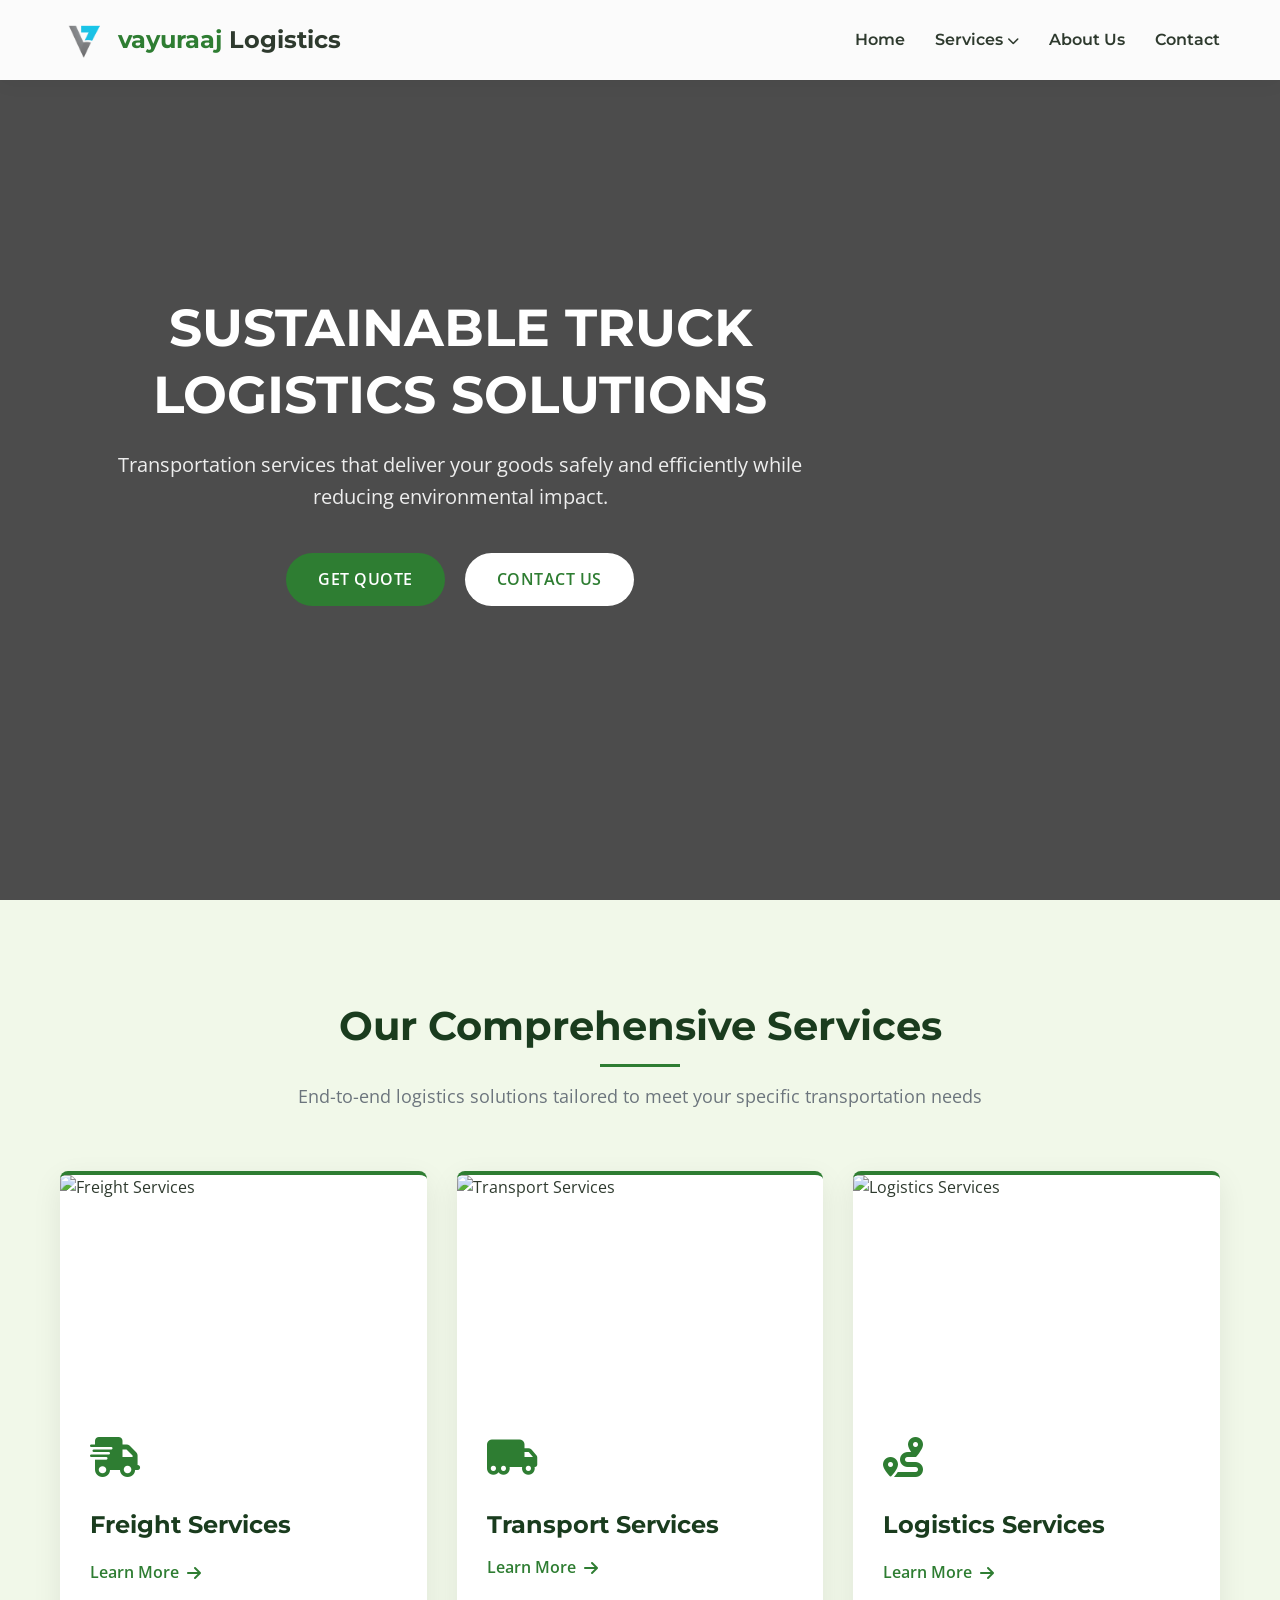
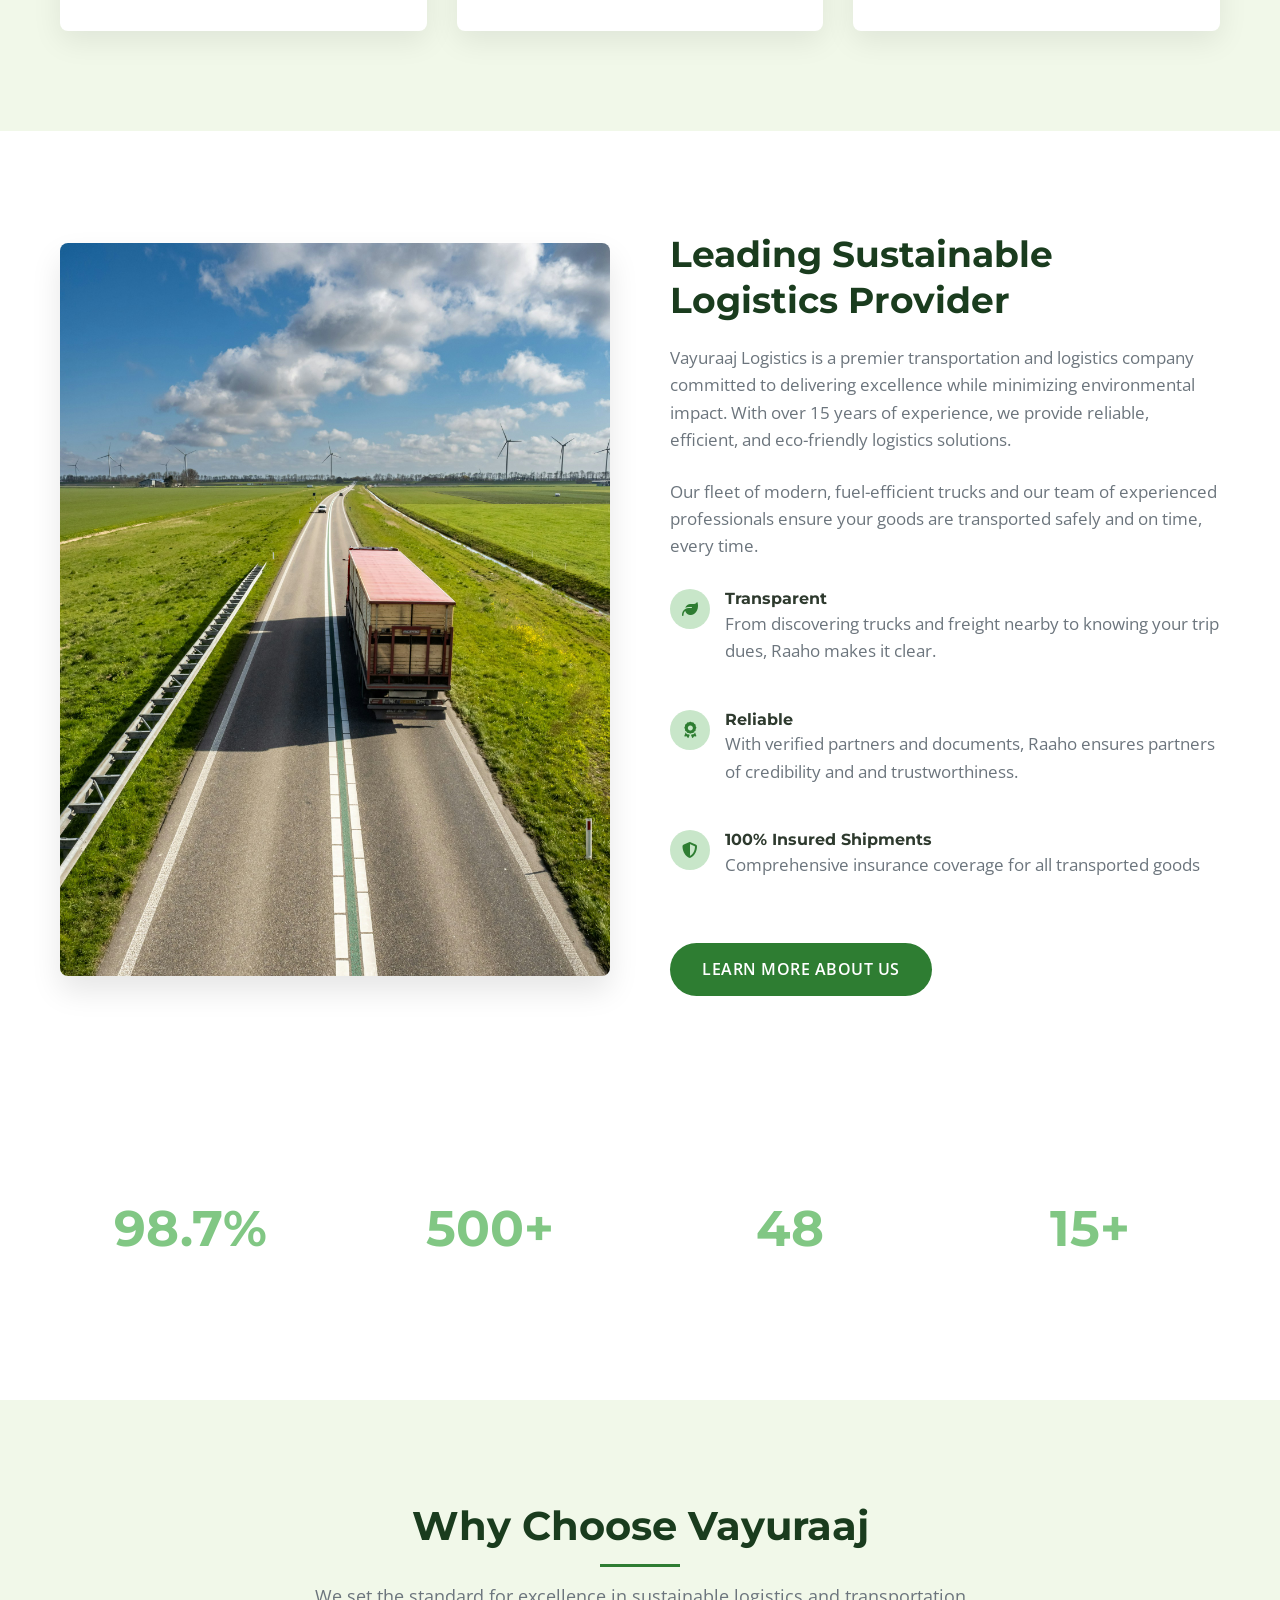
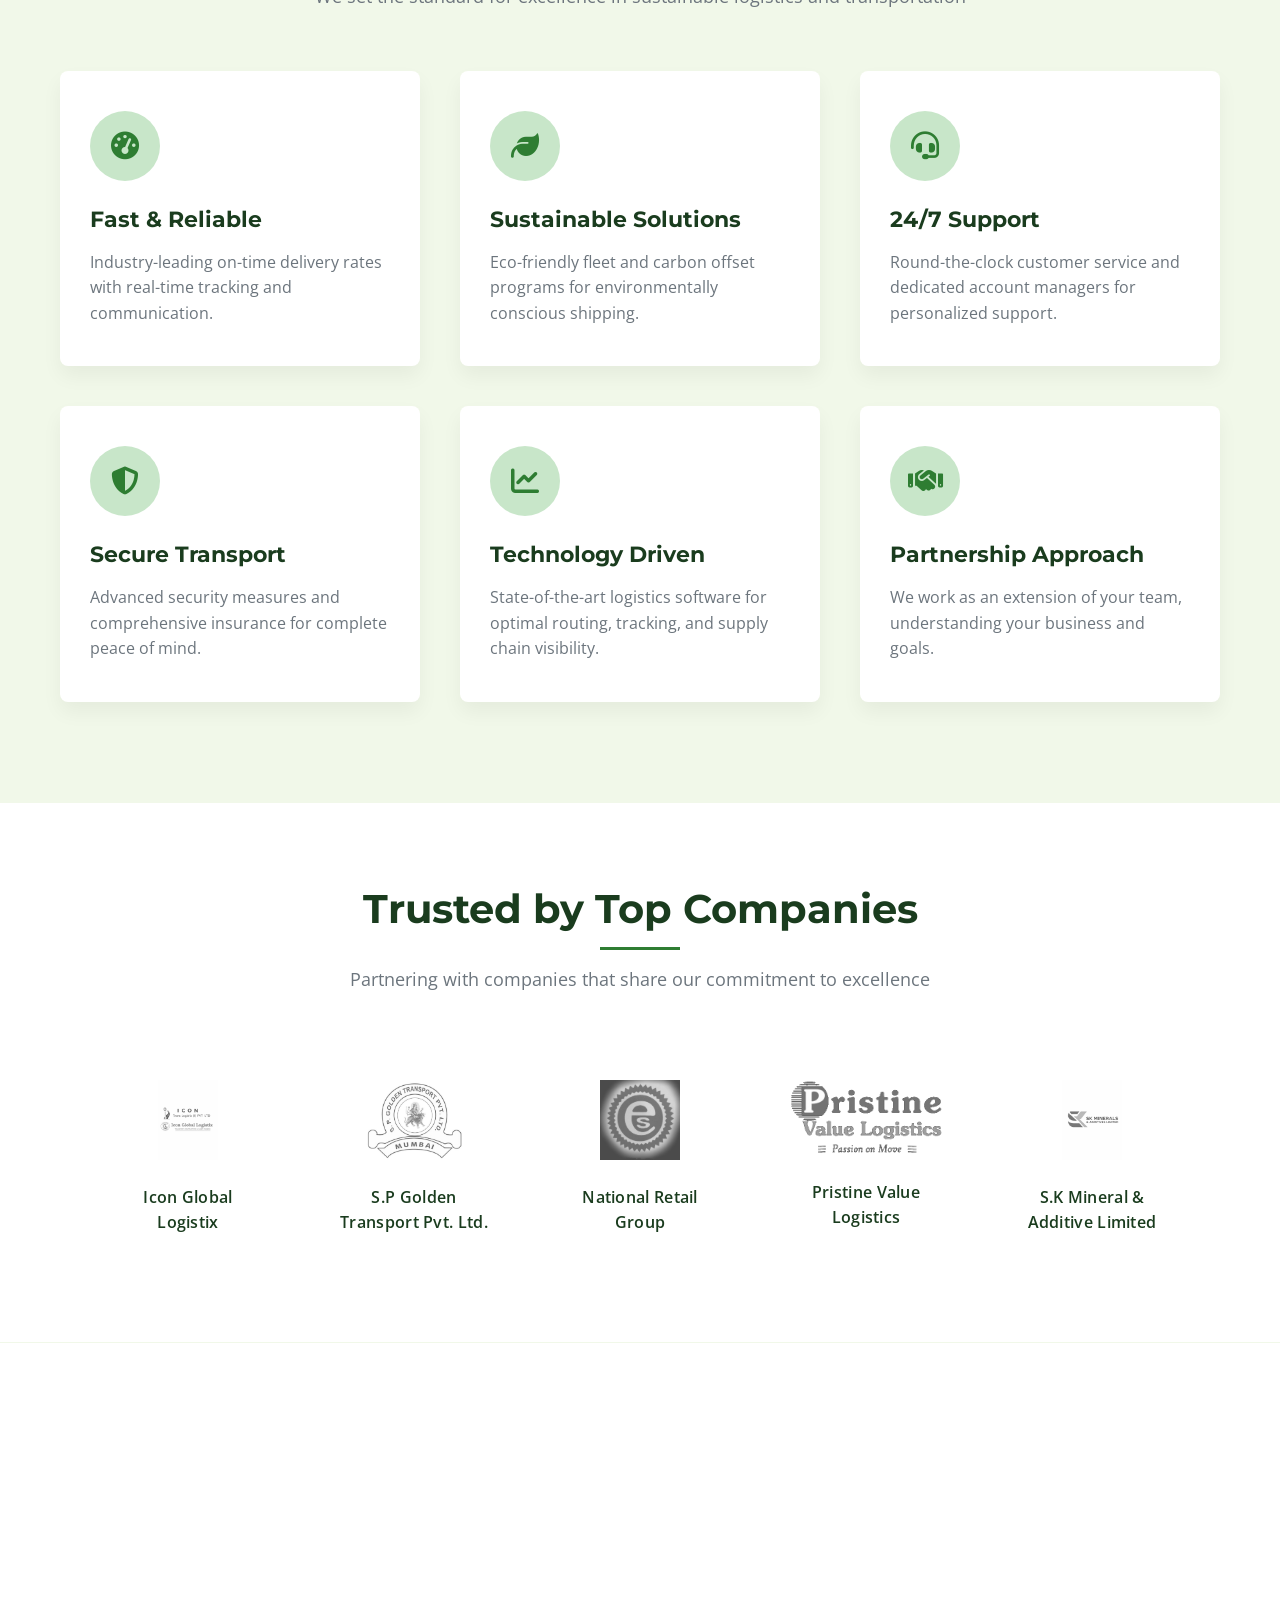
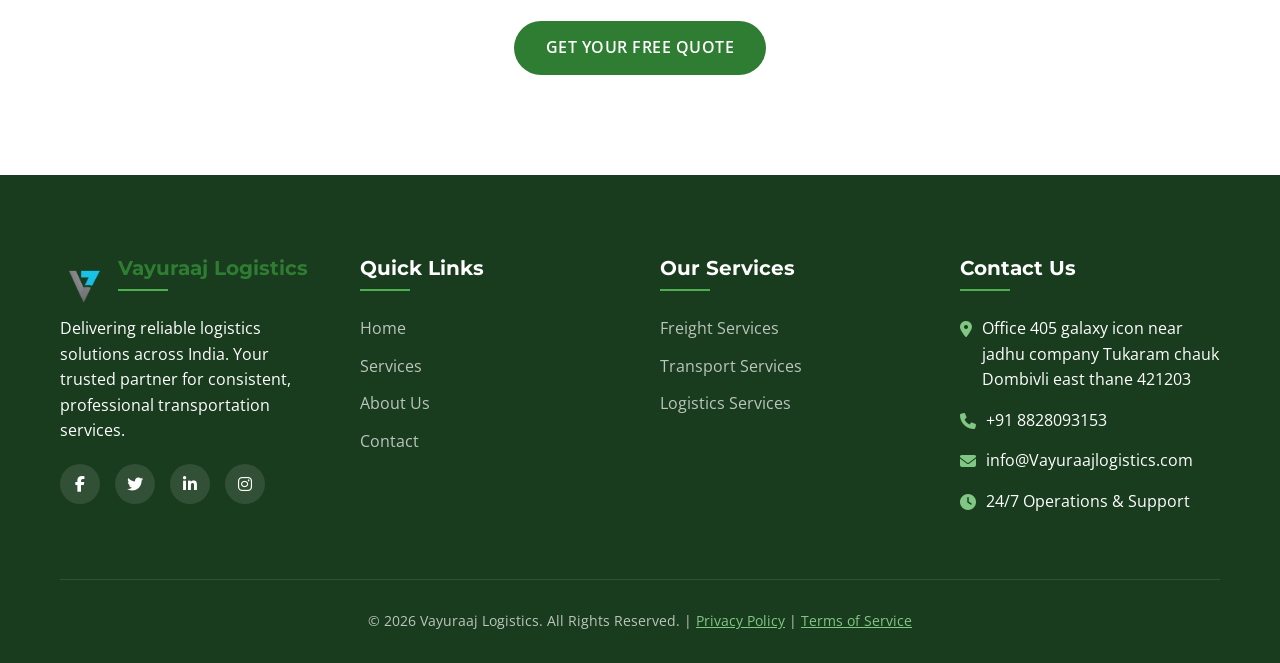
==== commit f50aed68: "partner section added" ====
--- a/index.html
+++ b/index.html
@@ -49,7 +49,7 @@
             </div>
 
             <a href="about-us.html">About Us</a>
-            <a href="#contact.html">Contact</a>
+            <a href="contact.html">Contact</a>
           </nav>
 
           <!-- <a href="#contact" class="btn">Get Quote</a> -->
@@ -84,8 +84,10 @@
             efficiently while reducing environmental impact.
           </p>
           <div class="hero-buttons">
-            <a href="#contact" class="btn">Get Quote</a>
-            <a href="#contact" class="btn btn-secondary">Contact Us</a>
+            <a href="contact.html#get-quote" class="btn">Get Quote</a>
+            <a href="contact.html#contact-form" class="btn btn-secondary"
+              >Contact Us</a
+            >
           </div>
         </div>
       </div>
@@ -135,7 +137,7 @@
               </div>
               <h3>Transport Services</h3>
               <p>
-                <a href="#services.html#learnmore" class="service-link"
+                <a href="services.html#learnmore" class="service-link"
                   >Learn More <i class="fas fa-arrow-right"></i
                 ></a>
               </p>
@@ -415,32 +417,23 @@
           <!-- Partner 1 -->
           <div class="partner-card zoom-in">
             <div class="partner-logo">
-              <img
-                src="https://via.placeholder.com/200x100/2e7d32/ffffff?text=PARTNER+1"
-                alt="Partner Company 1"
-              />
-            </div>
-            <div class="partner-name">Global Freight Co.</div>
+              <img src="partner1.png" alt="Partner Company 1" />
+            </div>
+            <div class="partner-name">Icon Global Logistix</div>
           </div>
 
           <!-- Partner 2 -->
           <div class="partner-card zoom-in">
             <div class="partner-logo">
-              <img
-                src="https://via.placeholder.com/200x100/2e7d32/ffffff?text=PARTNER+2"
-                alt="Partner Company 2"
-              />
-            </div>
-            <div class="partner-name">EcoTrans Solutions</div>
+              <img src="partner2.jpeg" alt="Partner Company 2" />
+            </div>
+            <div class="partner-name">S.P Golden Transport Pvt. Ltd.</div>
           </div>
 
           <!-- Partner 3 -->
           <div class="partner-card zoom-in">
             <div class="partner-logo">
-              <img
-                src="https://via.placeholder.com/200x100/2e7d32/ffffff?text=PARTNER+3"
-                alt="Partner Company 3"
-              />
+              <img src="partner3.jpeg" alt="Partner Company 3" />
             </div>
             <div class="partner-name">National Retail Group</div>
           </div>
@@ -448,23 +441,17 @@
           <!-- Partner 4 -->
           <div class="partner-card zoom-in">
             <div class="partner-logo">
-              <img
-                src="https://via.placeholder.com/200x100/2e7d32/ffffff?text=PARTNER+4"
-                alt="Partner Company 4"
-              />
-            </div>
-            <div class="partner-name">Advanced Manufacturing Inc.</div>
+              <img src="partner4.png" alt="Partner Company 4" />
+            </div>
+            <div class="partner-name">Pristine Value Logistics</div>
           </div>
 
           <!-- Partner 5 (optional) -->
           <div class="partner-card zoom-in">
             <div class="partner-logo">
-              <img
-                src="https://via.placeholder.com/200x100/2e7d32/ffffff?text=PARTNER+5"
-                alt="Partner Company 5"
-              />
-            </div>
-            <div class="partner-name">Supply Chain Partners</div>
+              <img src="partner5.png" alt="Partner Company 5" />
+            </div>
+            <div class="partner-name">S.K Mineral & Additive Limited</div>
           </div>
         </div>
       </div>
--- a/css/index.css
+++ b/css/index.css
@@ -1048,13 +1048,22 @@
   display: none;
   background: none;
   border: none;
-  font-size: 24px;
-  color: white;
+  font-size: 28px;
+  color: #2e3a2e; /* Changed from white to dark color */
   cursor: pointer;
+  padding: 8px;
+  z-index: 1001;
+  transition: all 0.3s ease;
+  border-radius: 8px;
+}
+
+.mobile-menu-btn:hover {
+  color: var(--primary);
+  background: rgba(46, 125, 50, 0.1);
 }
 
 header.scrolled .mobile-menu-btn {
-  color: var(--dark);
+  color: #2e3a2e; /* Keep consistent color */
 }
 
 /* logo redefine */
@@ -1107,55 +1116,117 @@
     gap: 25px;
   }
 }
-
-@media (max-width: 992px) {
-  .nav-container {
-    position: relative;
+@media screen and (max-width: 992px) {
+  .mobile-menu-btn {
+    display: flex;
+    align-items: center;
+    justify-content: center;
+    color: #2e3a2e; /* Ensure button is visible */
+    background: transparent;
   }
 
   .nav-links {
-    display: none;
-    position: absolute;
-    top: 100%;
-    left: 0;
+    display: flex !important; /* Override any hiding issues */
+    position: fixed;
+    top: 0;
+    right: -100%;
+    width: 85%;
+    max-width: 400px;
+    height: 100vh;
+    background: white;
+    flex-direction: column;
+    align-items: flex-start;
+    justify-content: flex-start;
+    padding: 100px 30px 40px;
+    gap: 15px;
+    transition: right 0.5s cubic-bezier(0.4, 0, 0.2, 1);
+    box-shadow: -5px 0 40px rgba(0, 0, 0, 0.1);
+    overflow-y: auto;
+    z-index: 1000;
+    margin: 0; /* Reset any margins */
+    list-style: none;
+  }
+
+  .nav-links.active {
+    right: 0;
+  }
+
+  .nav-links a {
     width: 100%;
-    background-color: white;
-    flex-direction: column;
-    padding: 20px;
-    box-shadow: 0 10px 20px rgba(0, 0, 0, 0.1);
-    gap: 20px;
-    z-index: 1000;
-  }
-
-  .nav-links.active {
+    padding: 15px 0;
+    font-size: 18px;
+    color: #2e3a2e; /* Ensure text is visible */
+    border-bottom: 1px solid rgba(46, 125, 50, 0.1);
+    text-decoration: none;
+    font-weight: 600;
+    font-family: "Montserrat", sans-serif;
+  }
+
+  .nav-links a:hover {
+    color: var(--primary);
+  }
+
+  /* Mobile Dropdown Styles */
+  .dropdown {
+    width: 100%;
+  }
+
+  .dropdown-toggle {
+    width: 100%;
     display: flex;
-  }
-
-  .nav-links a {
-    color: var(--dark);
-  }
-
-  .mobile-menu-btn {
-    display: block;
+    align-items: center;
+    justify-content: space-between;
+    padding: 15px 0;
+    border-bottom: 1px solid rgba(46, 125, 50, 0.1);
+  }
+
+  .dropdown-toggle a {
+    border-bottom: none;
+    padding: 0;
+    width: auto;
   }
 
   .dropdown-menu {
     position: static;
+    transform: none;
     opacity: 1;
     visibility: visible;
-    transform: none;
     box-shadow: none;
-    padding: 10px 0 10px 20px;
-    background-color: var(--light);
-    margin-top: 10px;
-  }
-
-  .hero-content h1 {
-    font-size: 42px;
-  }
-
-  .hero-content p {
-    font-size: 18px;
+    background: rgba(46, 125, 50, 0.03);
+    border-radius: 12px;
+    margin: 10px 0 10px 20px;
+    padding: 10px 0;
+    display: none;
+    border: 1px solid rgba(46, 125, 50, 0.1);
+    width: calc(100% - 20px);
+  }
+
+  .dropdown.active .dropdown-menu {
+    display: block;
+  }
+
+  .dropdown-menu a {
+    padding: 12px 20px;
+    font-size: 16px;
+    border-bottom: 1px solid rgba(46, 125, 50, 0.05);
+  }
+
+  .dropdown-menu a:last-child {
+    border-bottom: none;
+  }
+
+  .dropdown-toggle i {
+    transition: transform 0.3s ease;
+    color: #2e3a2e;
+  }
+
+  .dropdown.active .dropdown-toggle i {
+    transform: rotate(180deg);
+  }
+
+  /* Hide the Get Quote button if it exists in desktop view */
+  .btn.get-quote-btn {
+    display: none;
   }
 }
 
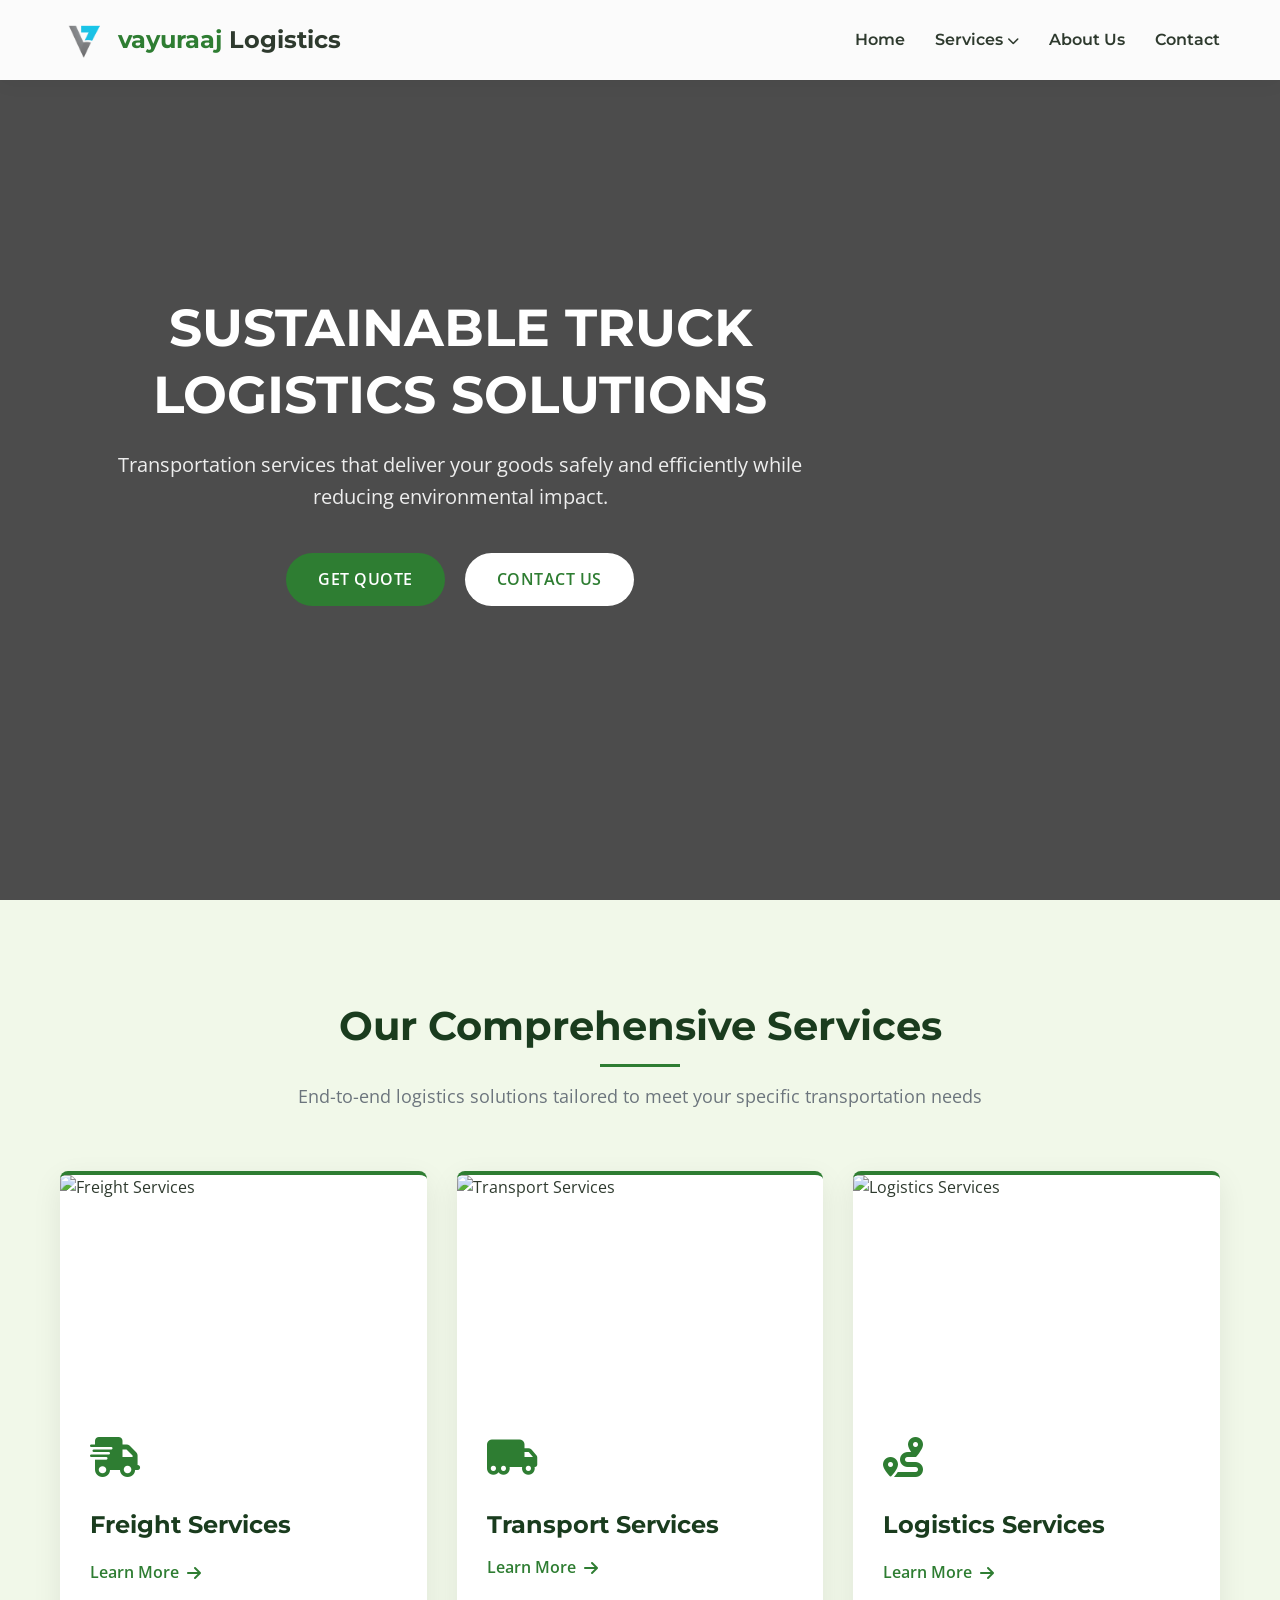
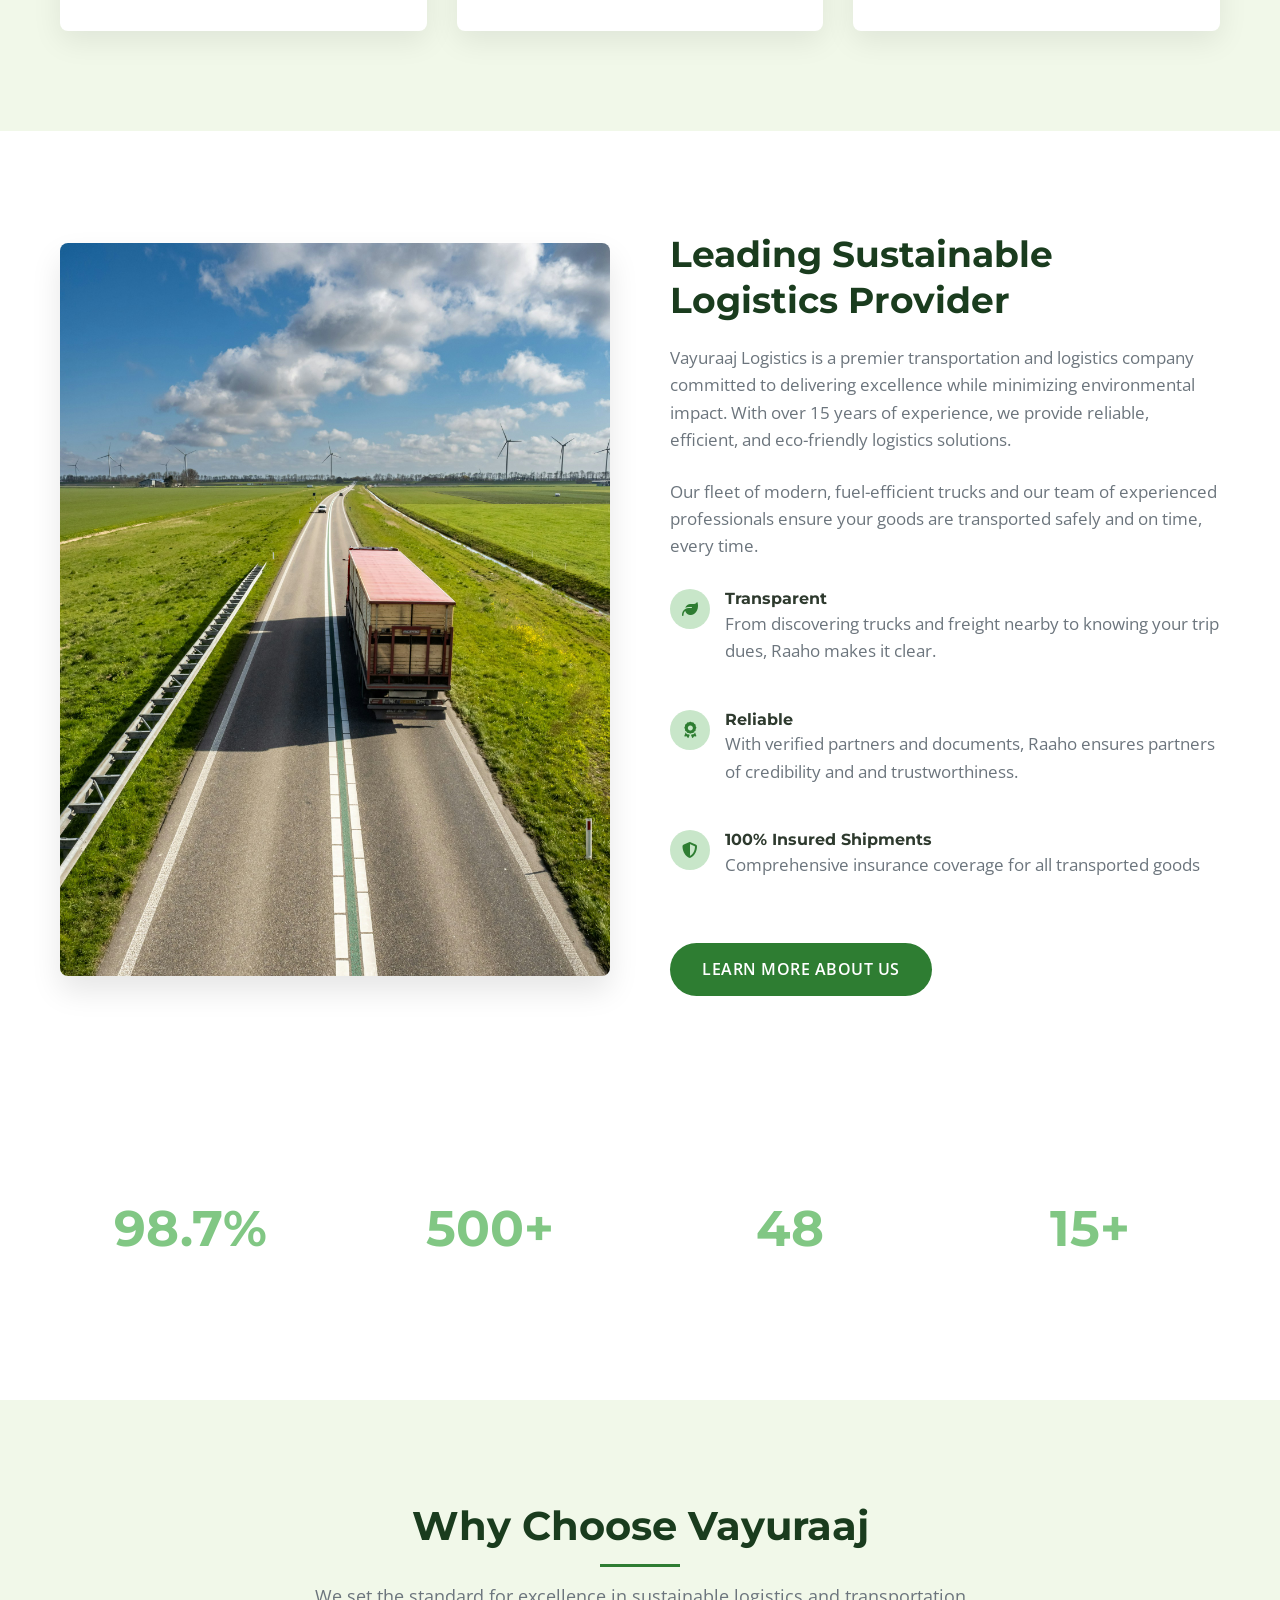
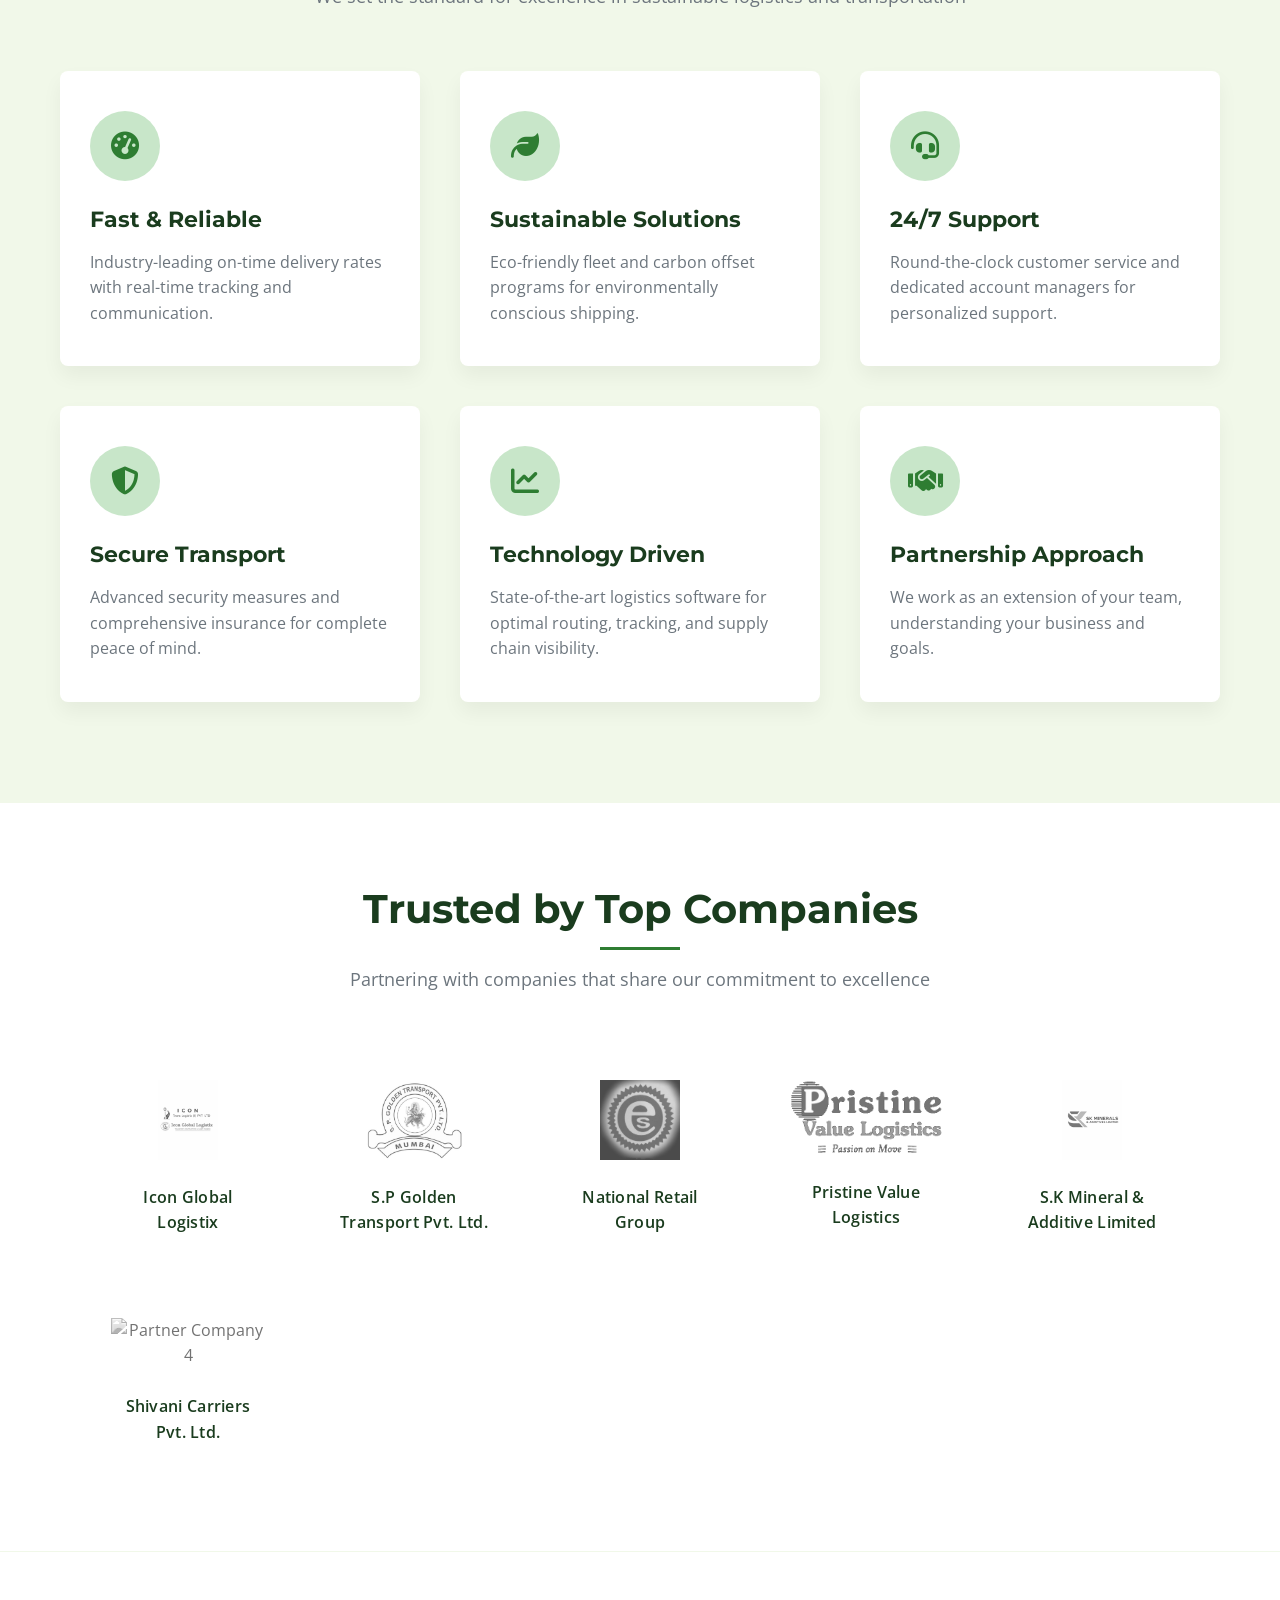
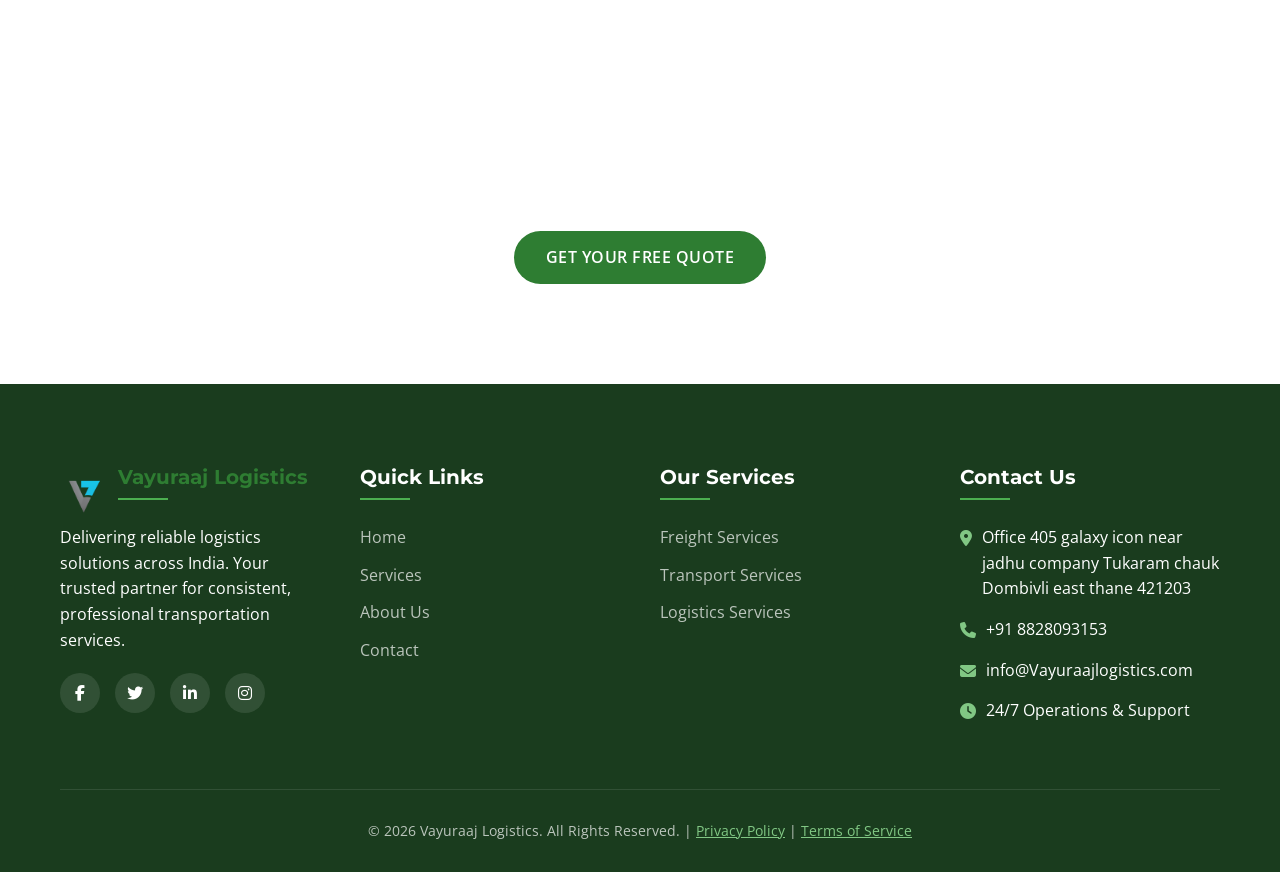
==== commit aea0f810: "add" ====
--- a/index.html
+++ b/index.html
@@ -453,6 +453,13 @@
             </div>
             <div class="partner-name">S.K Mineral & Additive Limited</div>
           </div>
+
+          <div class="partner-card zoom-in">
+            <div class="partner-logo">
+              <img src="partner6.png" alt="Partner Company 4" />
+            </div>
+            <div class="partner-name">Shivani Carriers Pvt. Ltd.</div>
+          </div>
         </div>
       </div>
     </section>
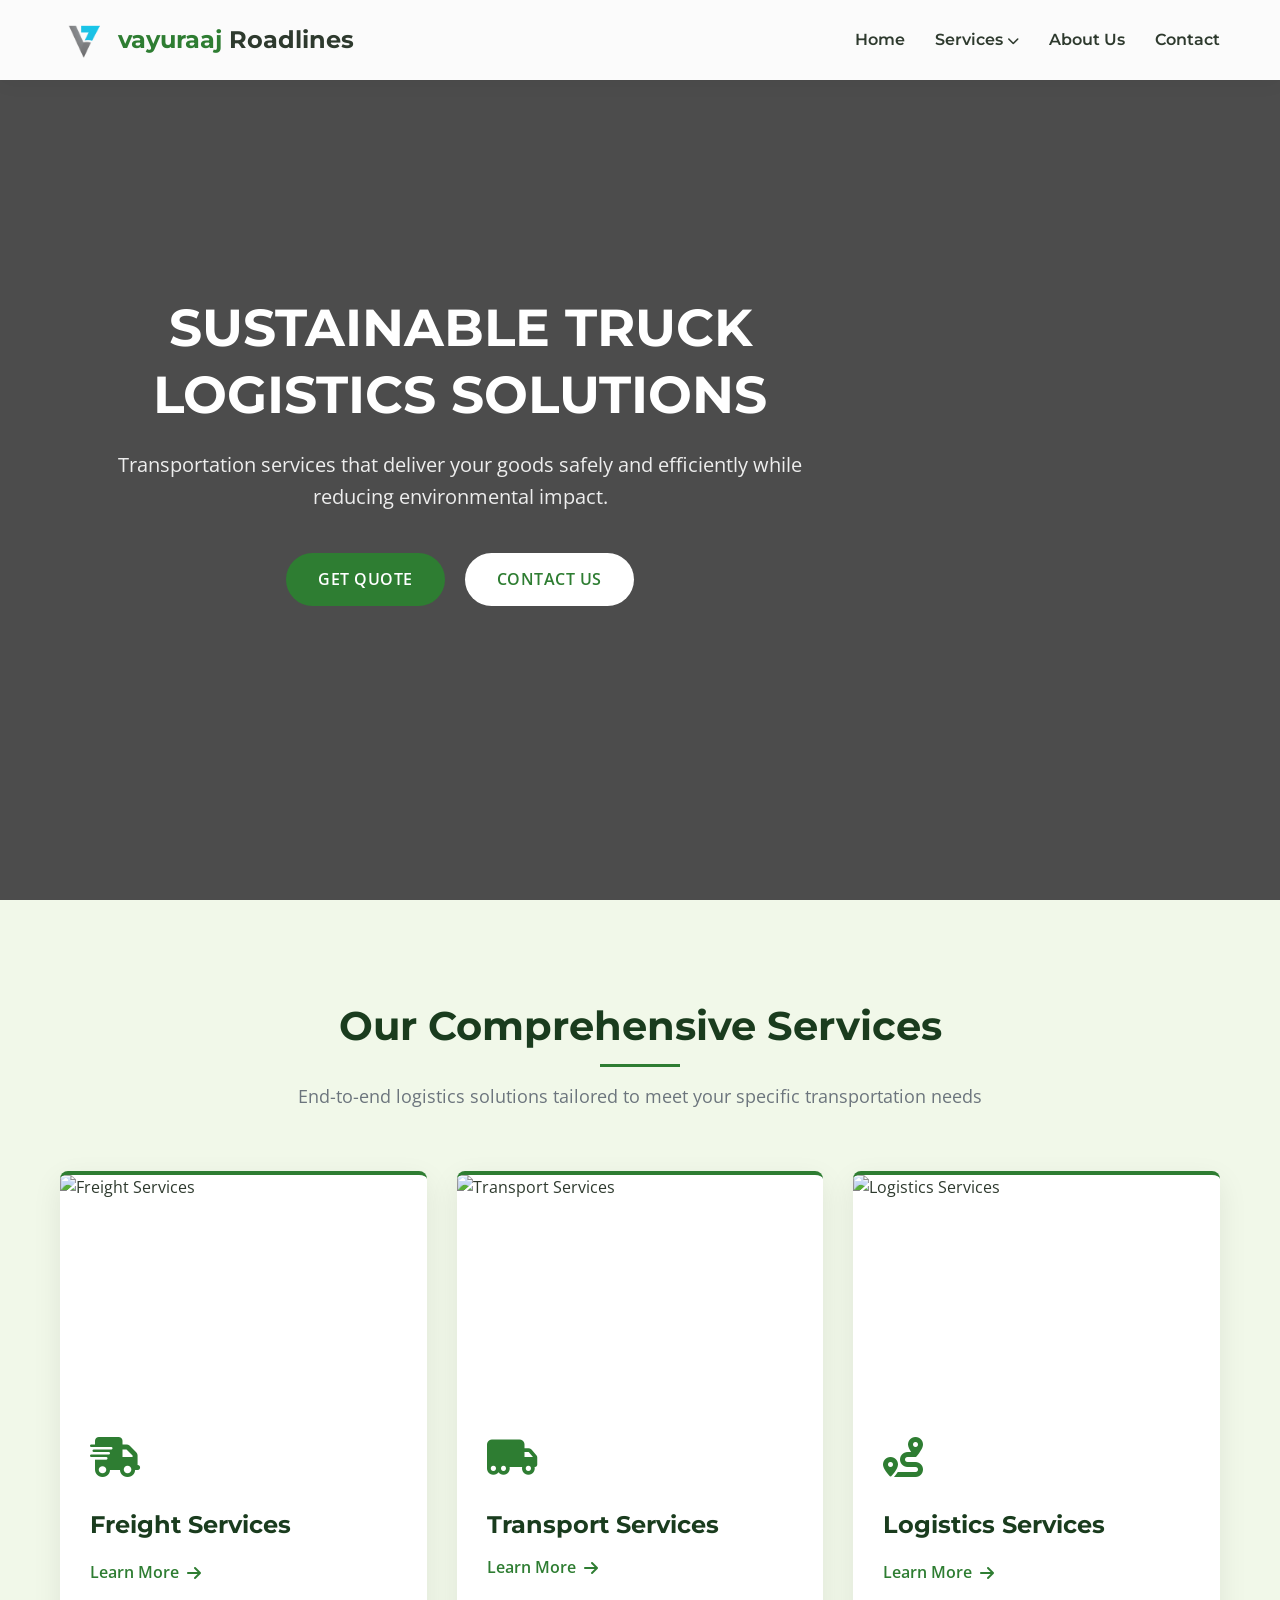
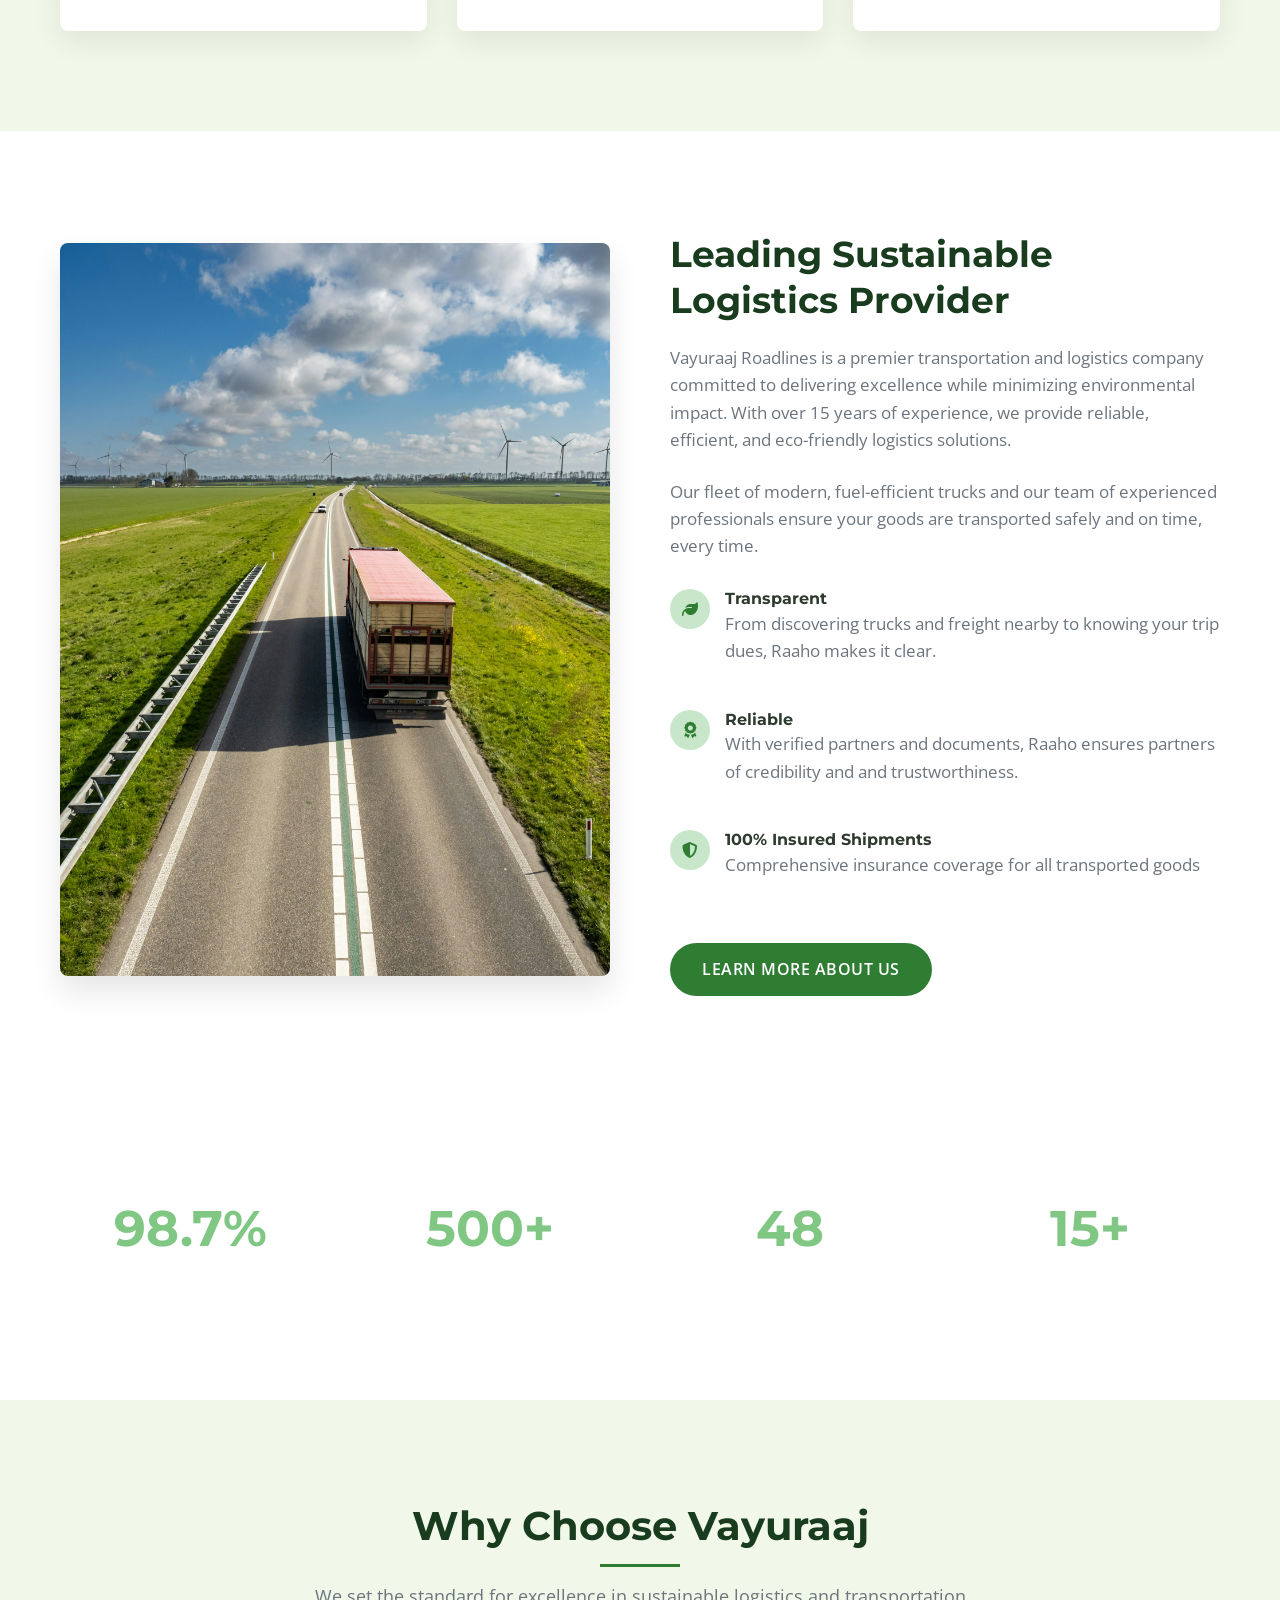
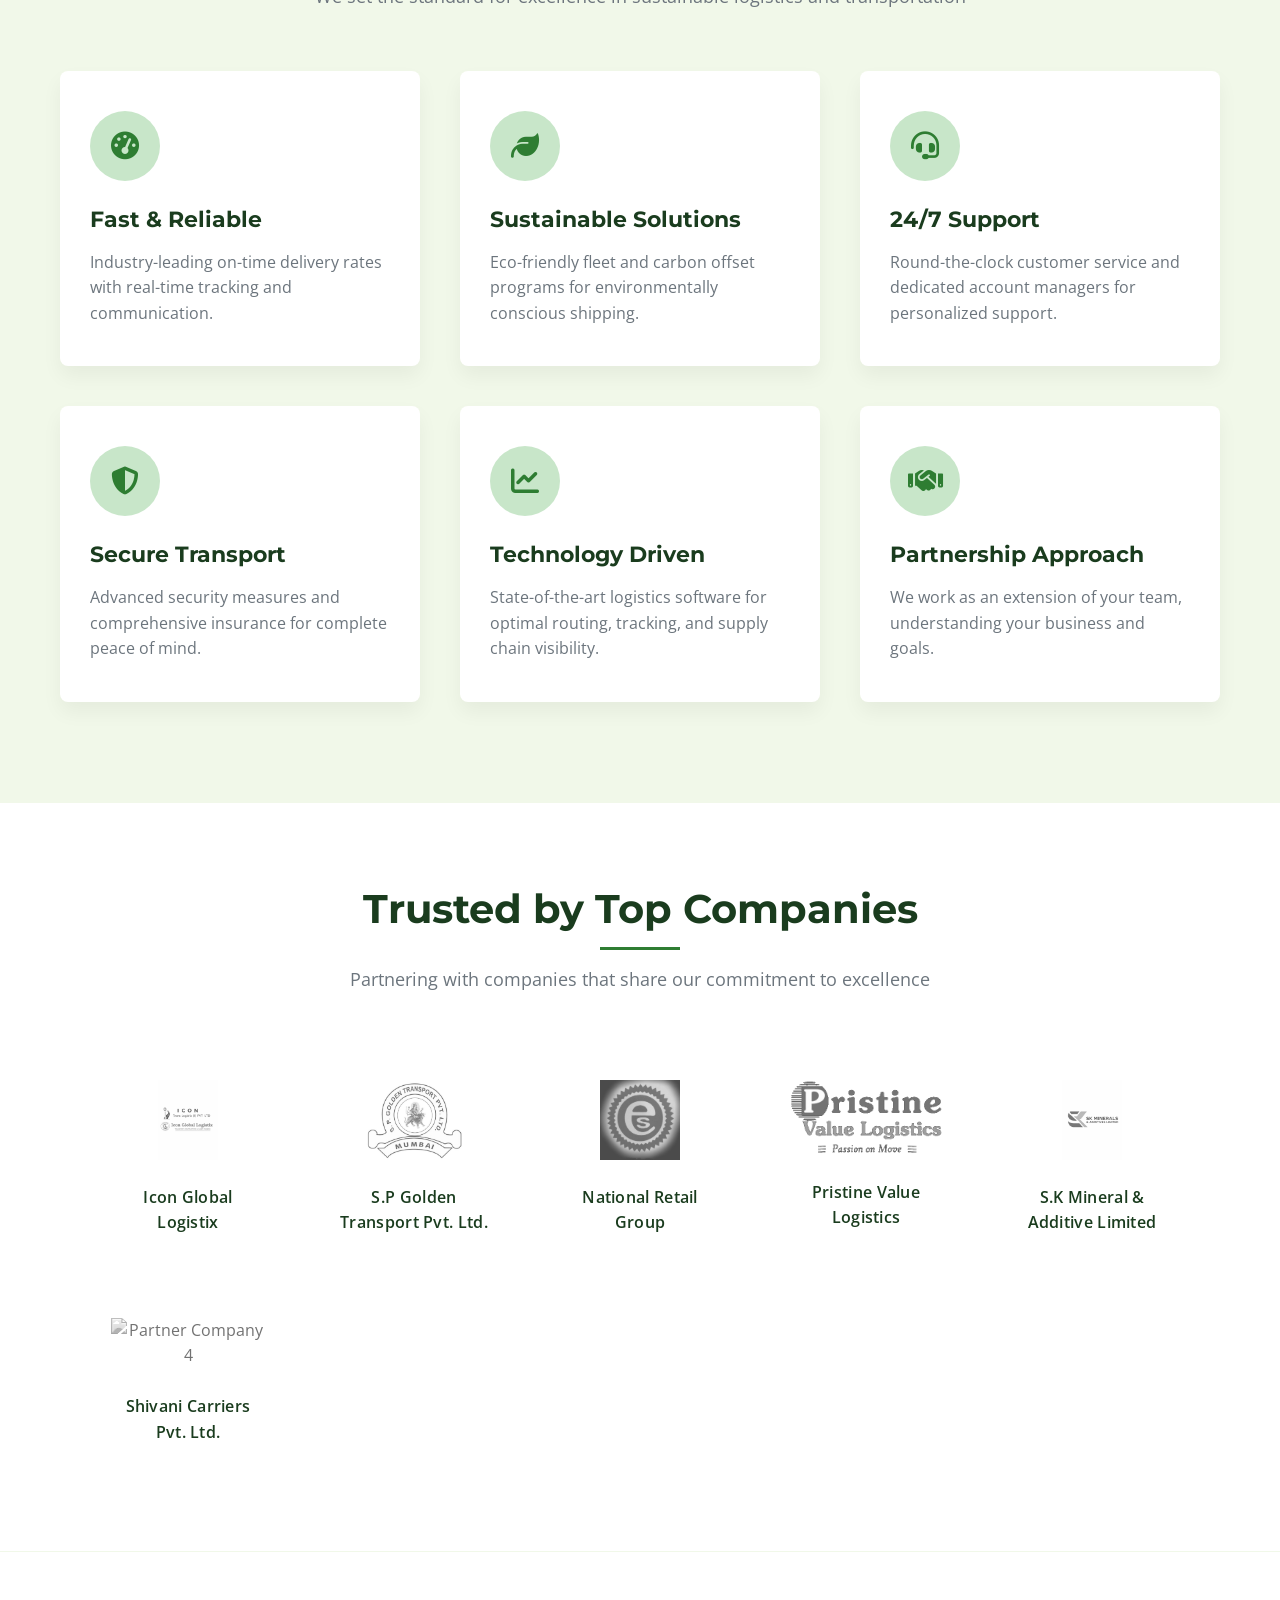
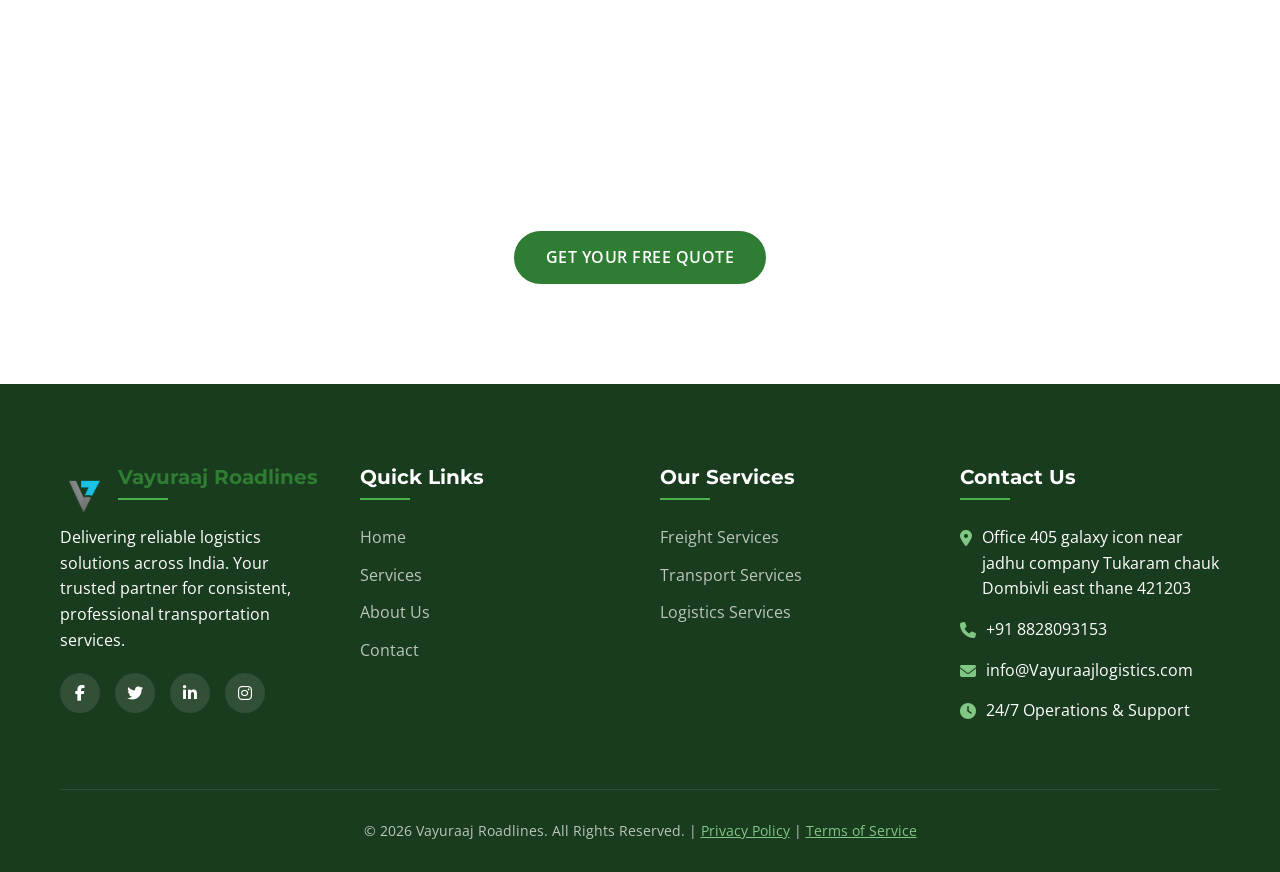
==== commit e05e1a3d: "add" ====
--- a/index.html
+++ b/index.html
@@ -24,7 +24,7 @@
           <div class="logo">
             <img src="image.png" alt="logo" />
           </div>
-          <div class="logo-text"><span>vayuraaj </span> Logistics</div>
+          <div class="logo-text"><span>vayuraaj </span> Roadlines</div>
         </div>
 
         <div class="nav-container">
@@ -237,12 +237,12 @@
       <div class="container">
         <div class="about-container">
           <div class="about-image">
-            <img src="truck.jpg" alt="About Vayuraaj Logistics" />
+            <img src="truck.jpg" alt="About Vayuraaj Roadlines" />
           </div>
           <div class="about-content">
             <h2>Leading Sustainable Logistics Provider</h2>
             <p>
-              Vayuraaj Logistics is a premier transportation and logistics
+              Vayuraaj Roadlines is a premier transportation and logistics
               company committed to delivering excellence while minimizing
               environmental impact. With over 15 years of experience, we provide
               reliable, efficient, and eco-friendly logistics solutions.
@@ -487,7 +487,7 @@
                 <img src="image.png" alt="logo" />
               </div>
               <div class="logo-text">
-                <span> <h3>Vayuraaj Logistics</h3></span>
+                <span> <h3>Vayuraaj Roadlines</h3></span>
               </div>
             </div>
             <p>
@@ -549,7 +549,7 @@
 
         <div class="copyright">
           <p>
-            &copy; 2026 Vayuraaj Logistics. All Rights Reserved. |
+            &copy; 2026 Vayuraaj Roadlines. All Rights Reserved. |
             <a href="#" style="color: var(--accent)">Privacy Policy</a> |
             <a href="#" style="color: var(--accent)">Terms of Service</a>
           </p>
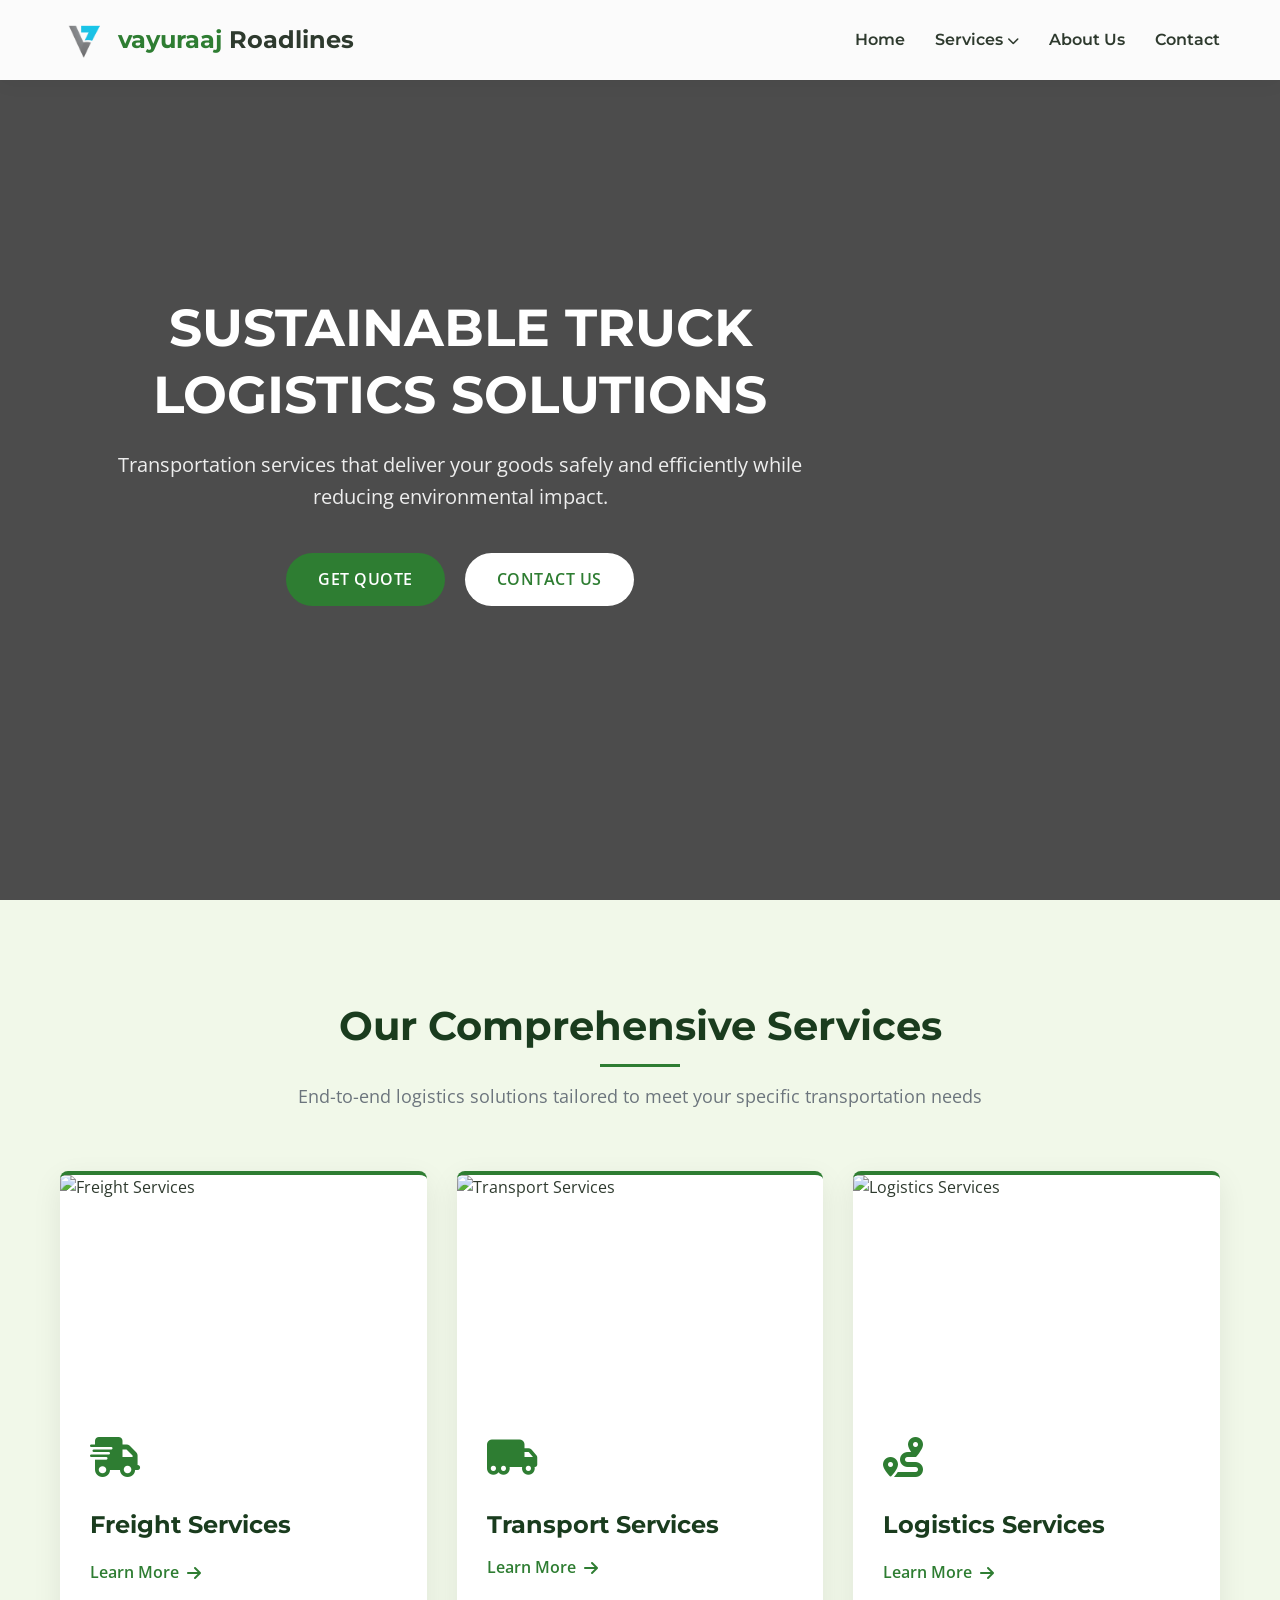
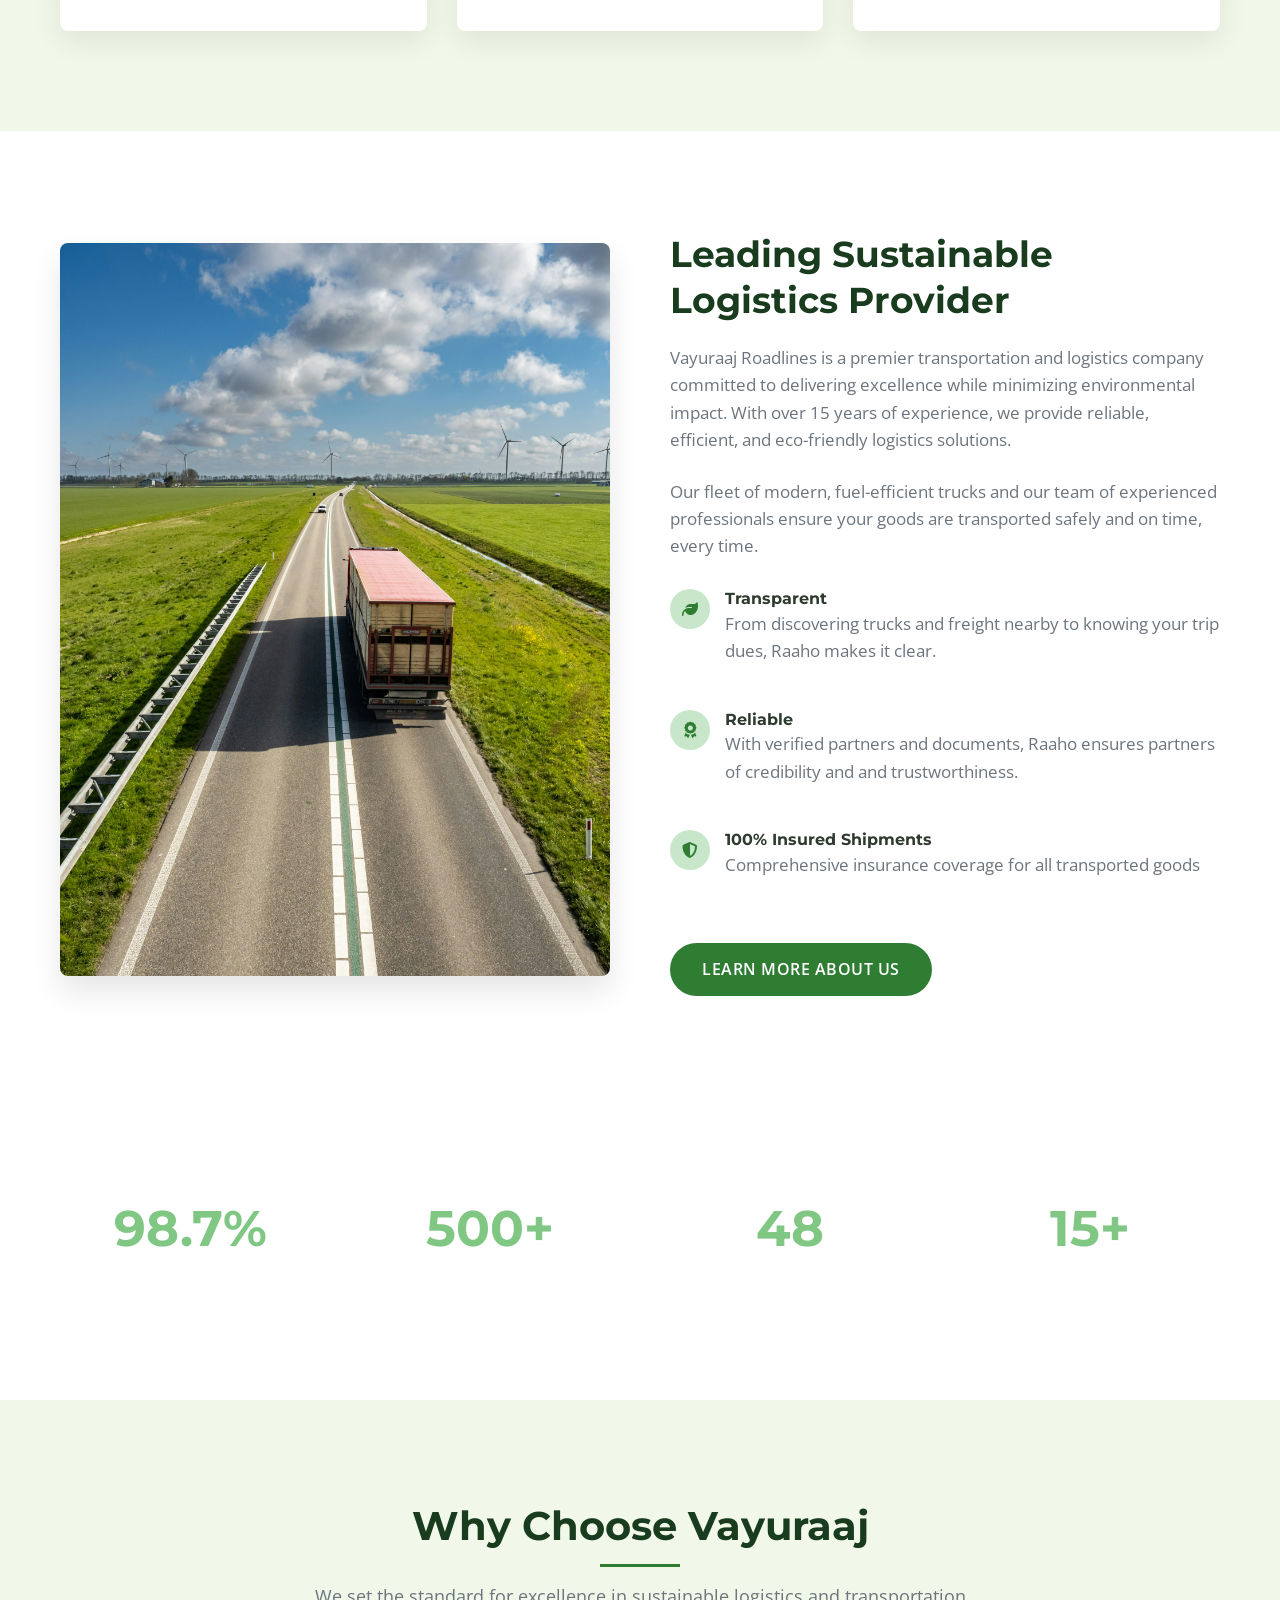
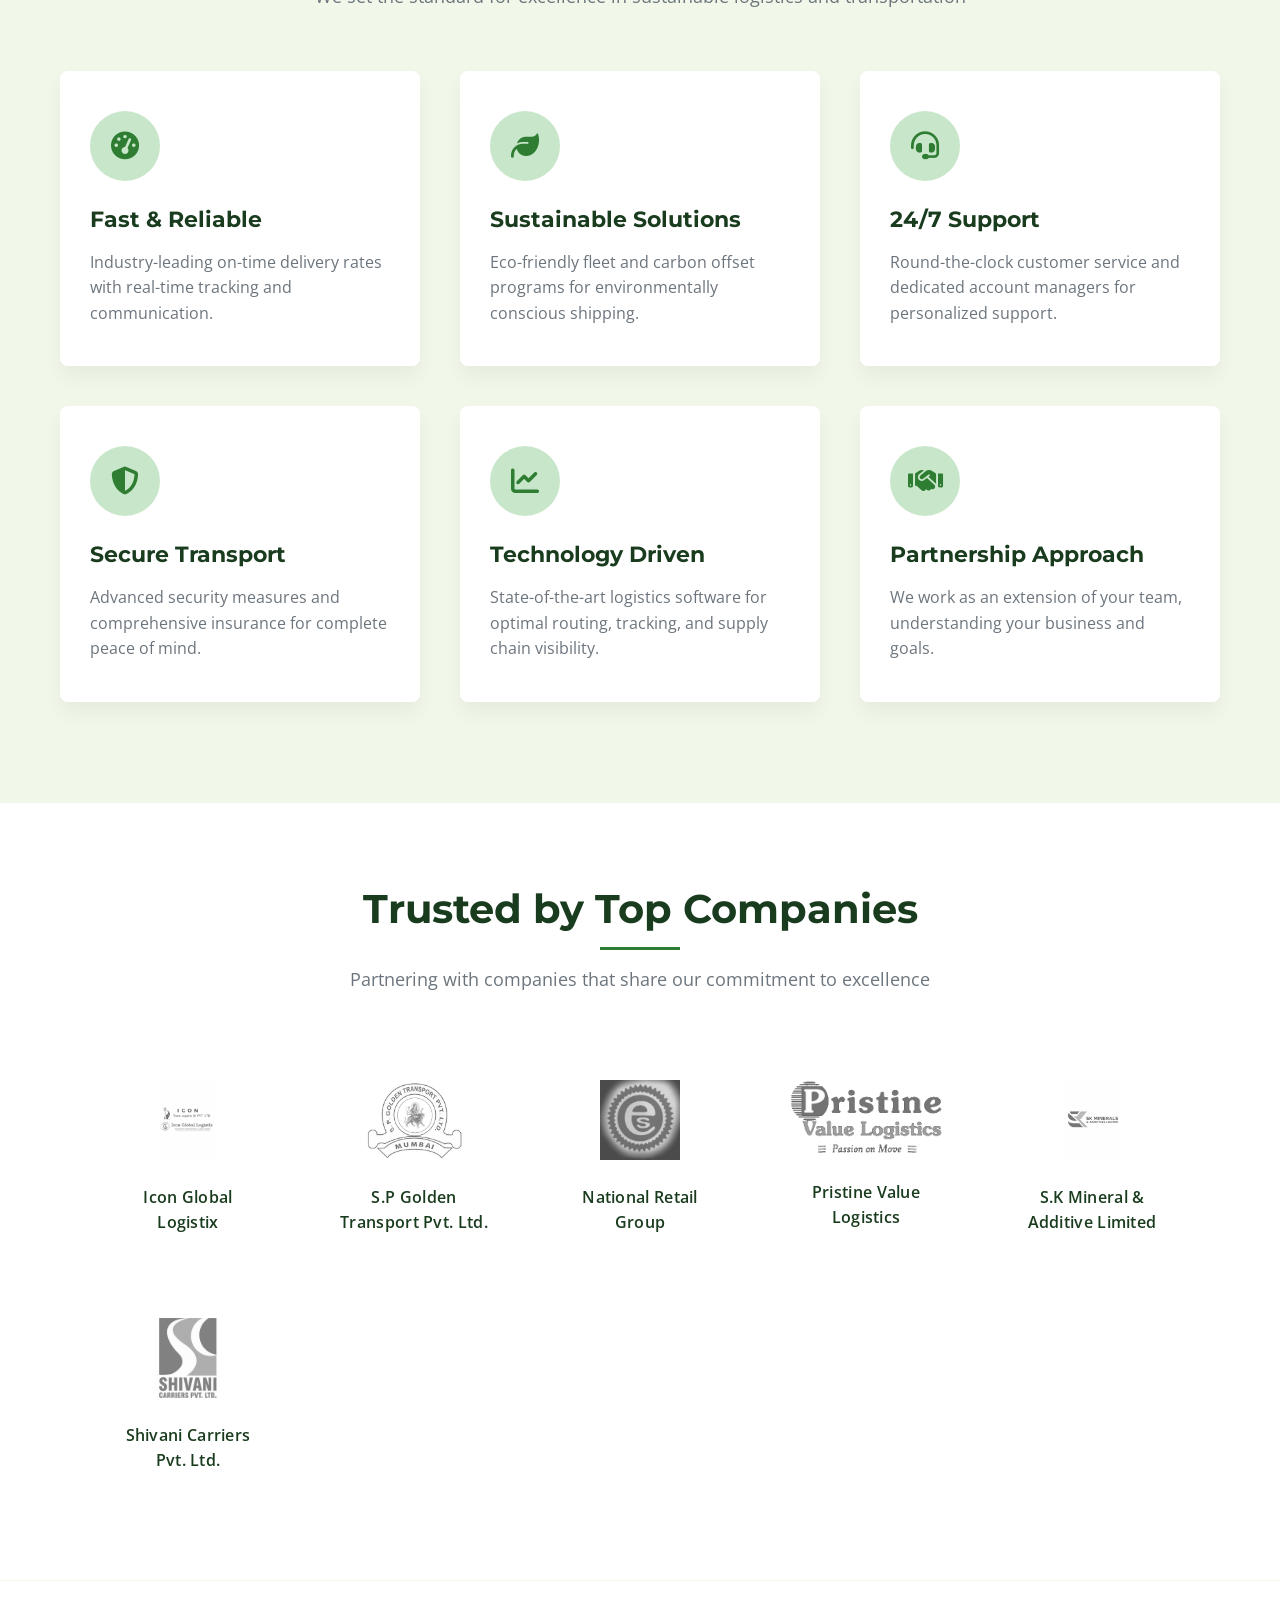
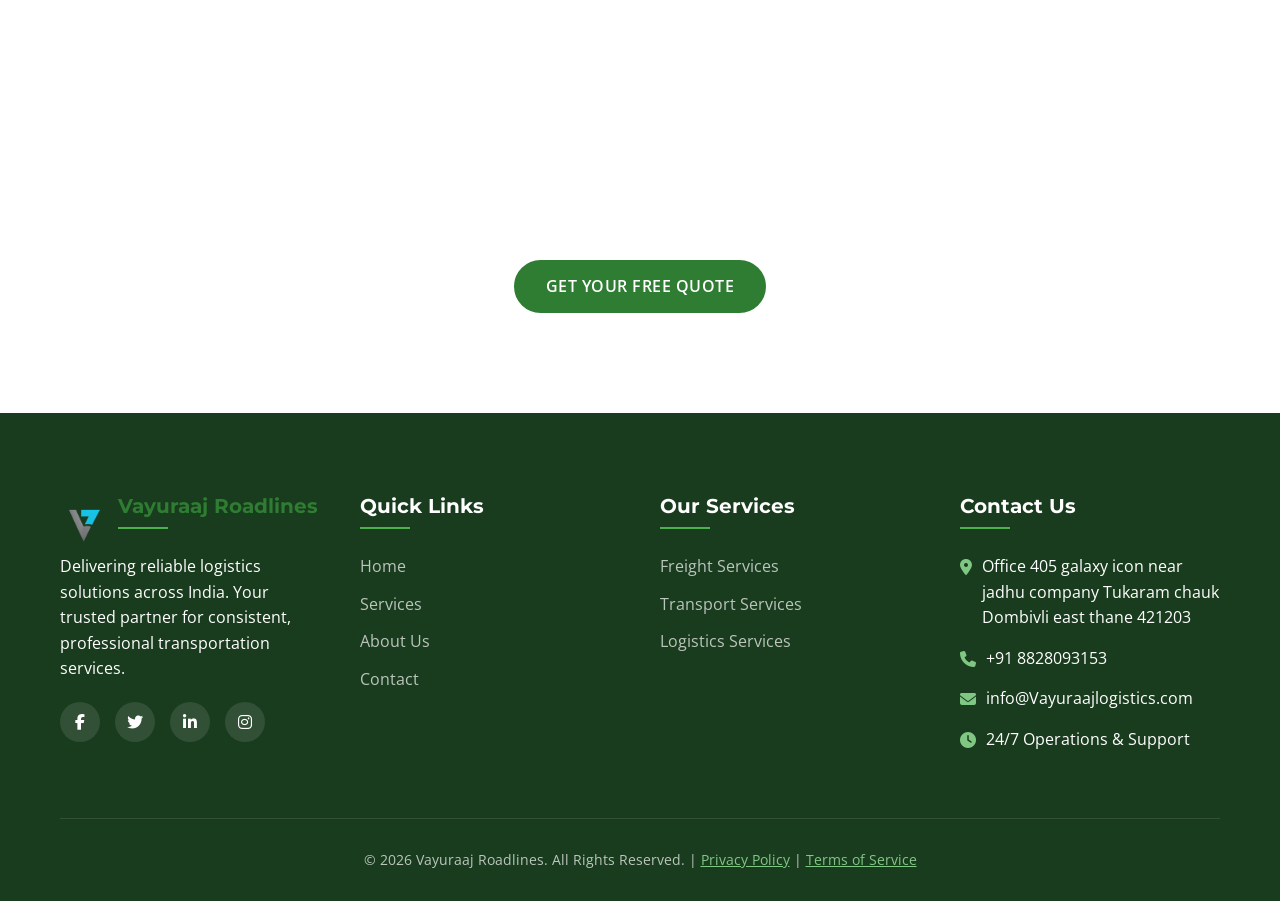
==== commit 7ff4765b: "add" ====
--- a/index.html
+++ b/index.html
@@ -456,7 +456,7 @@
 
           <div class="partner-card zoom-in">
             <div class="partner-logo">
-              <img src="partner6.png" alt="Partner Company 4" />
+              <img src="partner6.jpeg" alt="Partner Company 4" />
             </div>
             <div class="partner-name">Shivani Carriers Pvt. Ltd.</div>
           </div>
